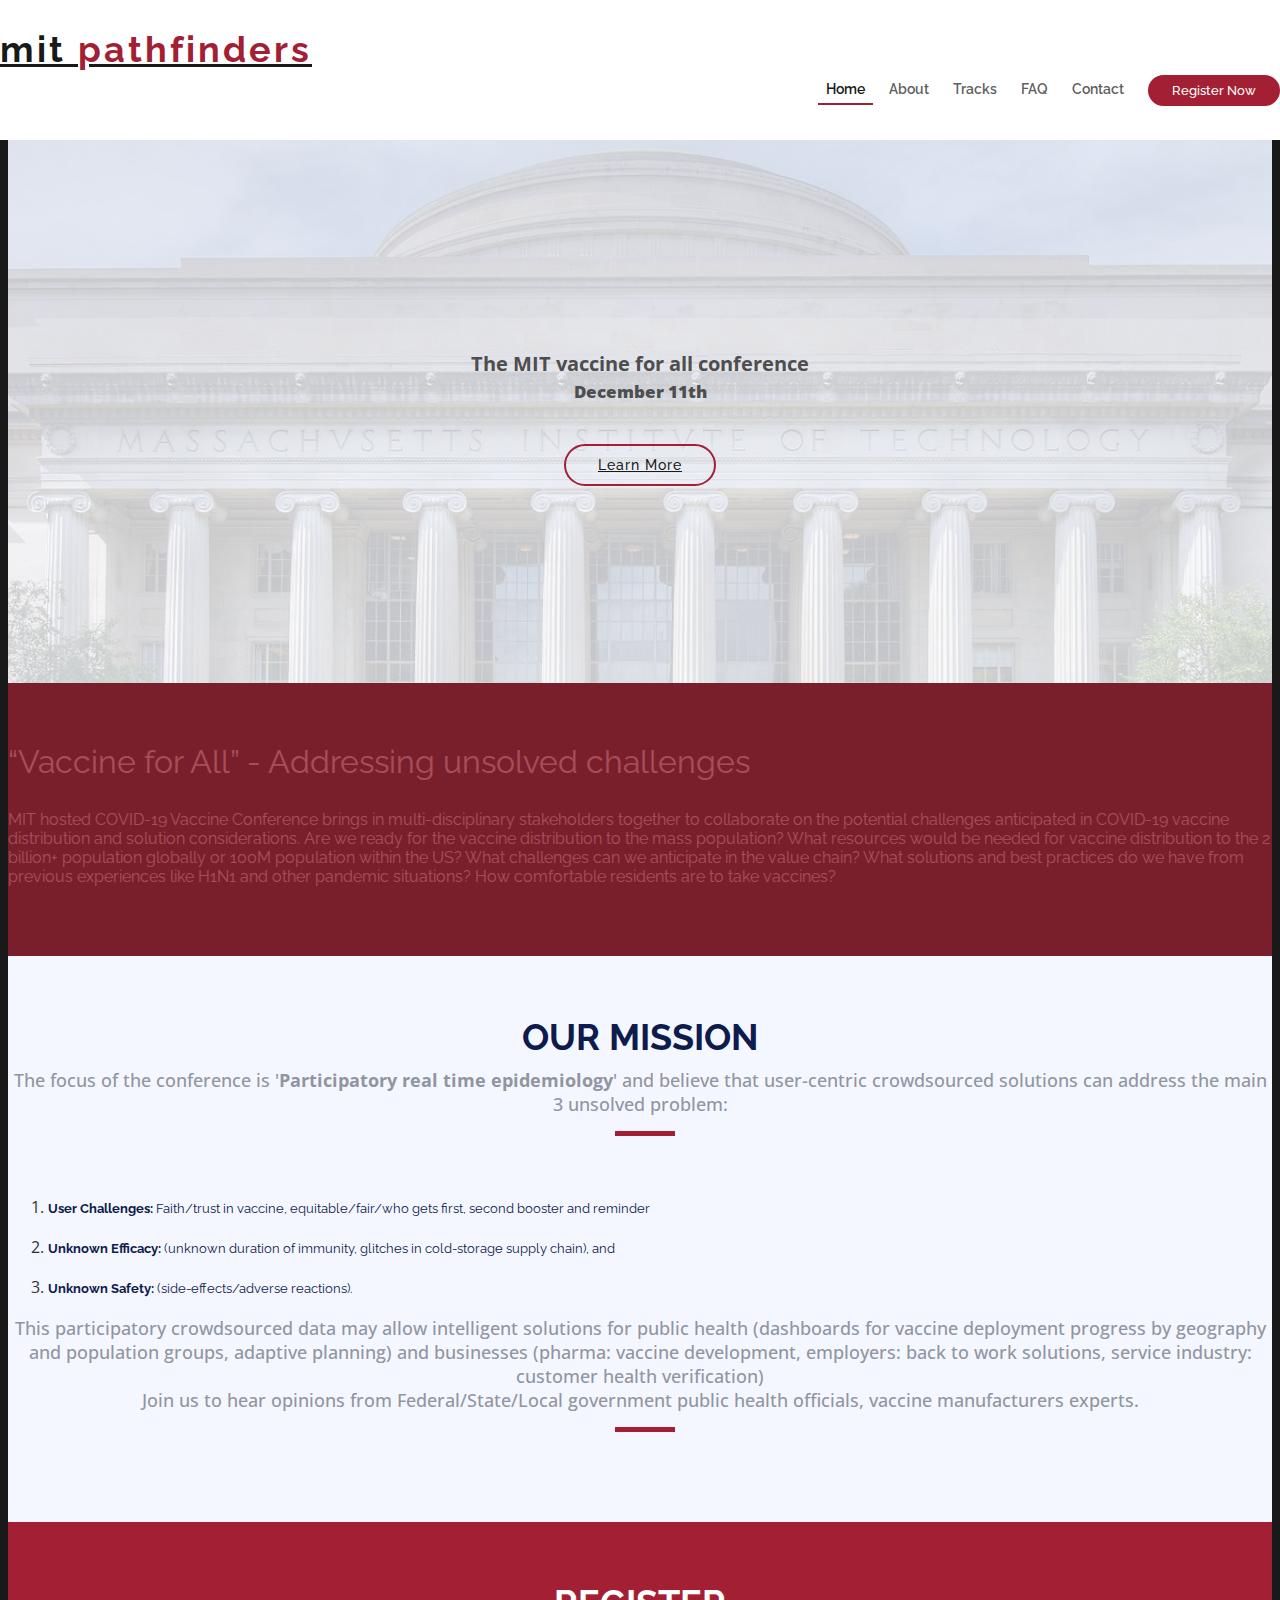
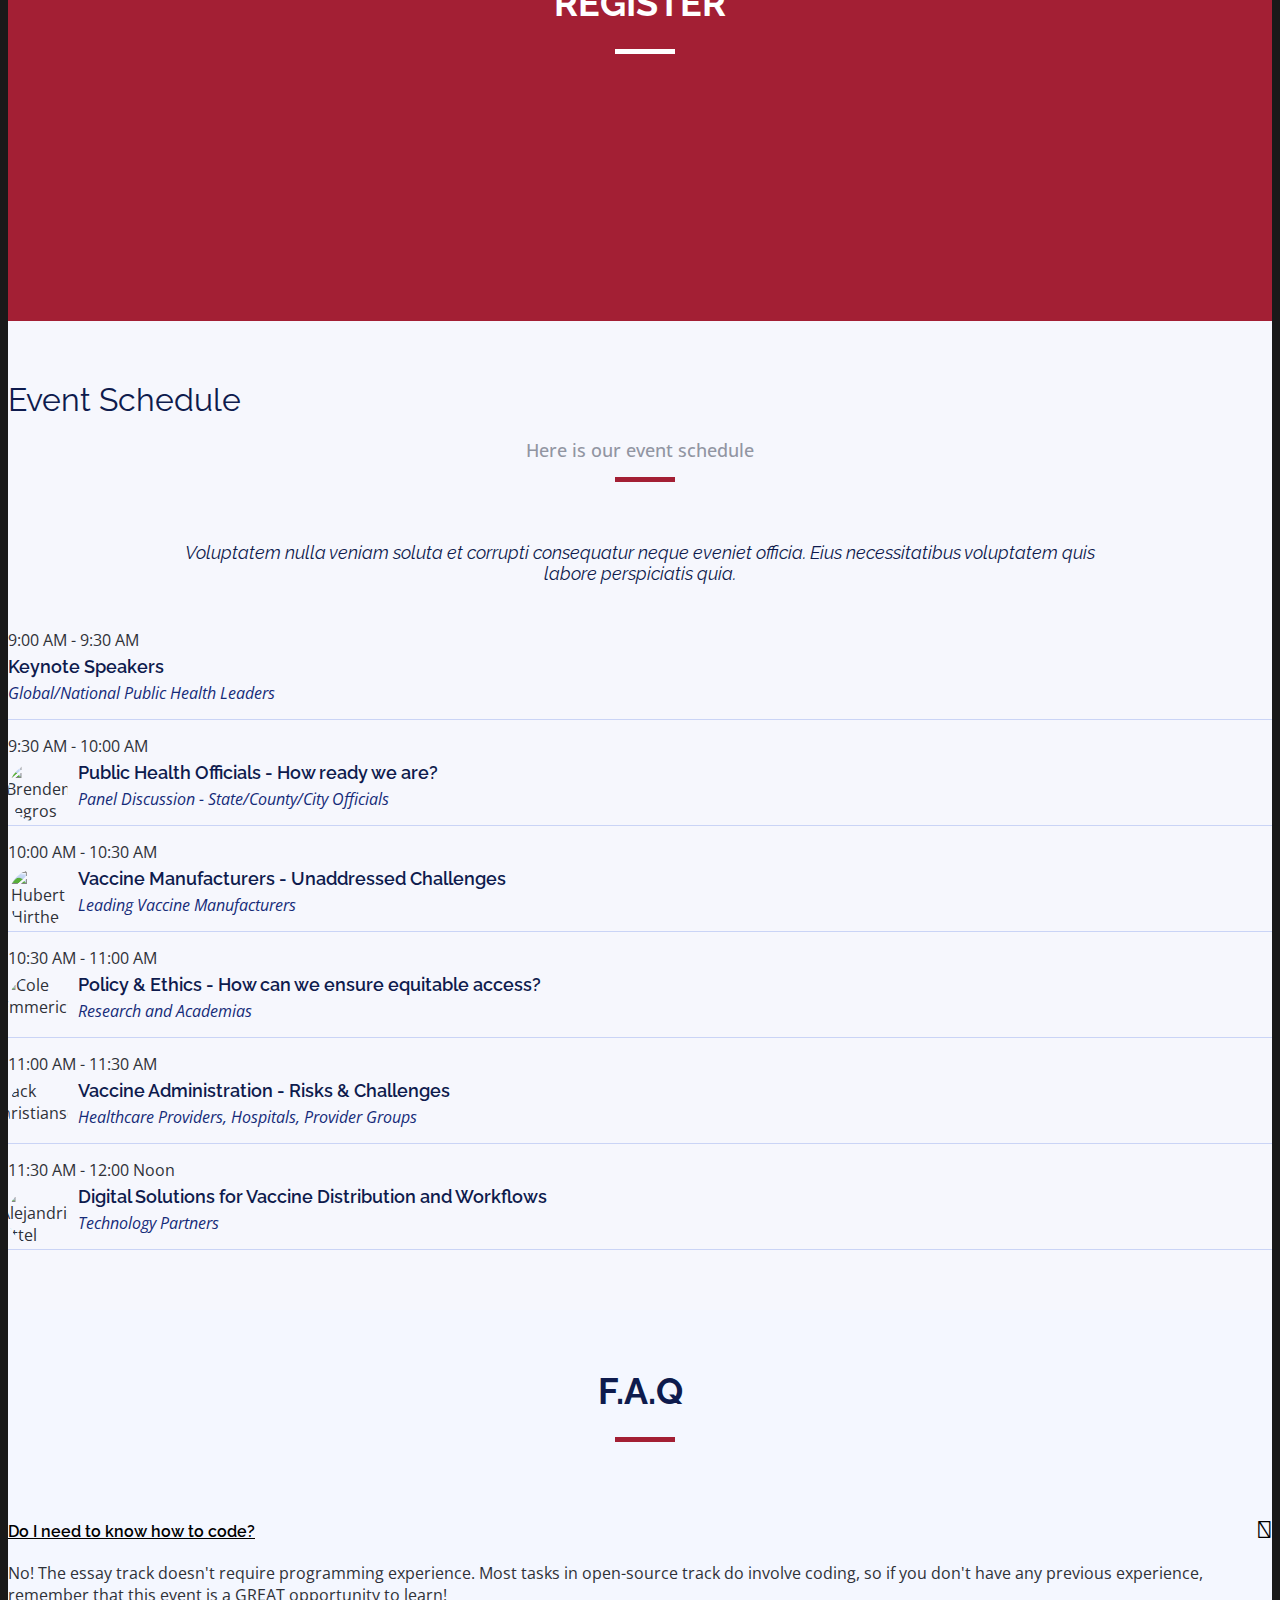
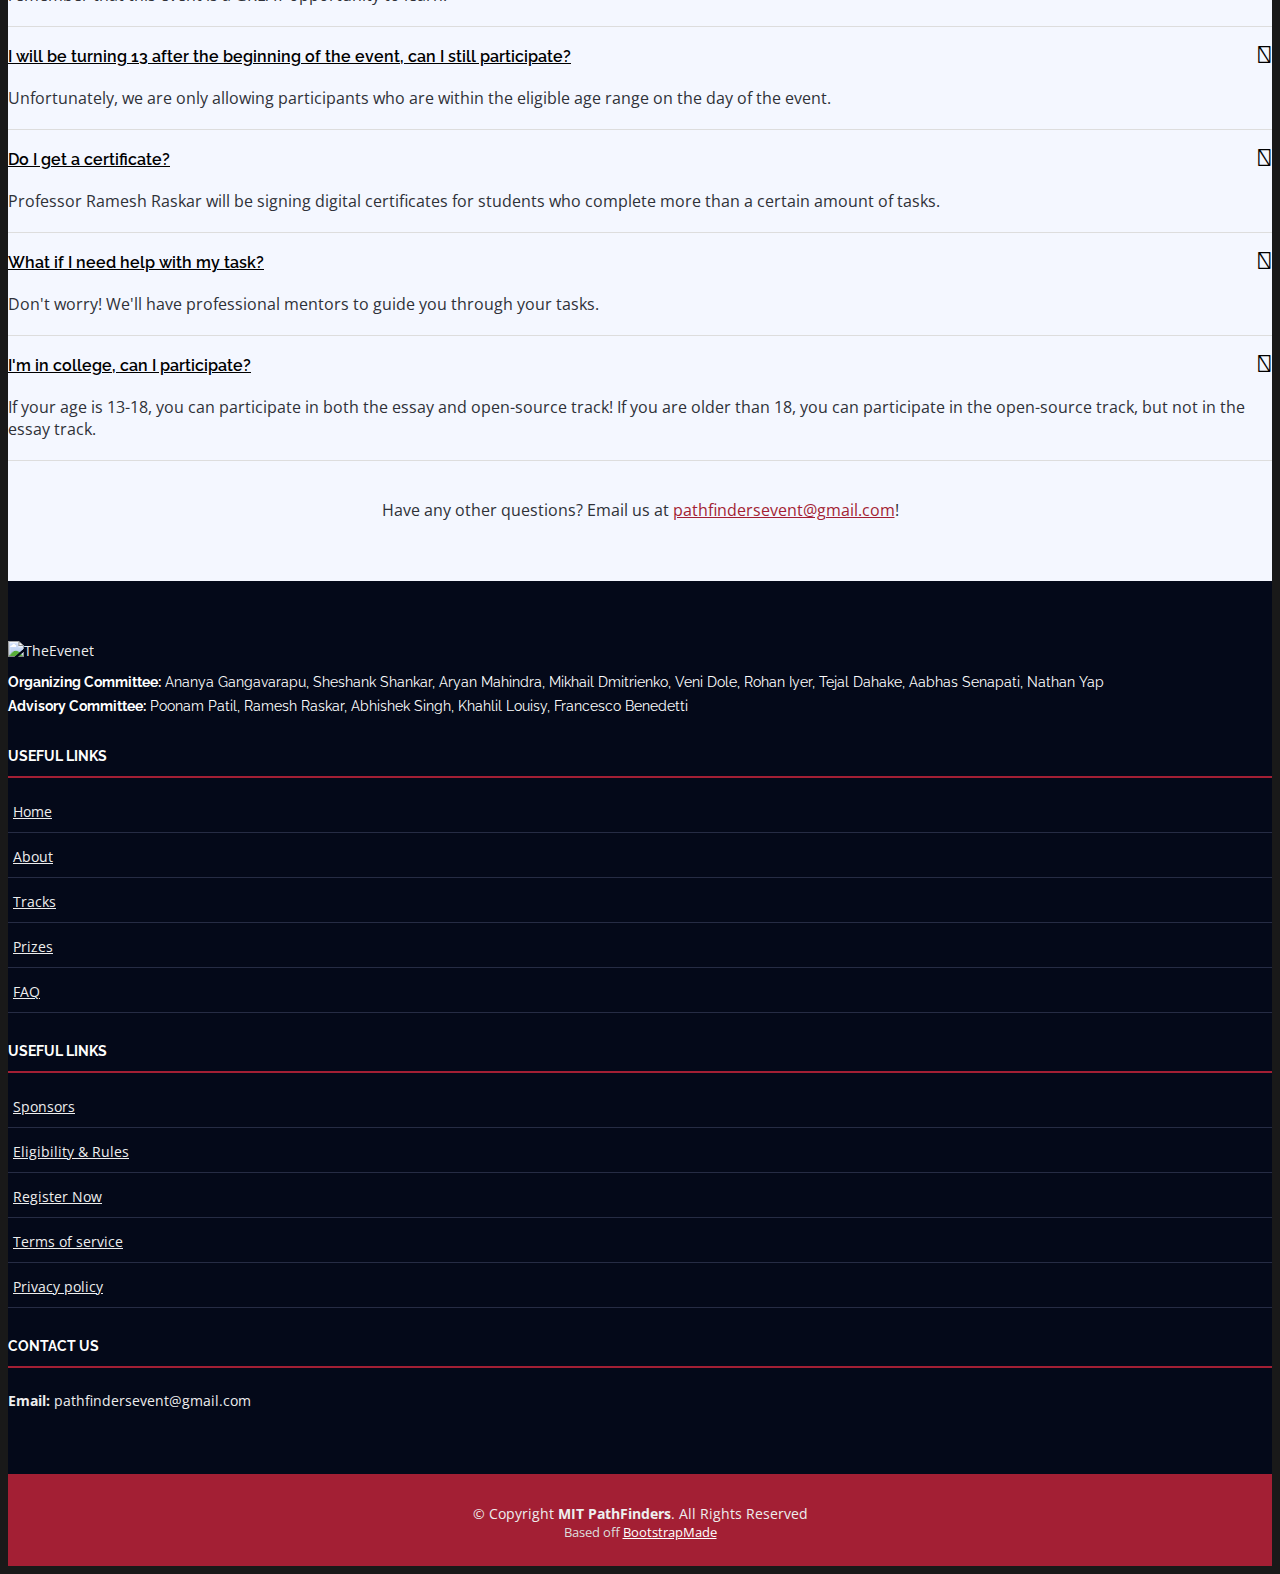
==== conference.html @ 858fd9ed "Minor changes" ====
<!DOCTYPE html>
<html lang="en">

<head>
  <meta charset="utf-8">
  <meta content="width=device-width, initial-scale=1.0" name="viewport">

  <title>MIT "Vaccine for All" Conference</title>
  <meta content="" name="descriptison">
  <meta content="" name="keywords">

  <!-- Favicons -->
  <link href="assets/favicon.ico" rel="icon">
  <link href="assets/img/apple-touch-icon.png" rel="apple-touch-icon">

  <!-- Google Fonts -->
  <link href="https://fonts.googleapis.com/css?family=Open+Sans:300,300i,400,400i,700,700i|Raleway:300,400,500,700,800" rel="stylesheet">

  <!-- Vendor CSS Files -->
  <link href="assets/vendor/bootstrap/css/bootstrap.min.css" rel="stylesheet">
  <link href="assets/vendor/venobox/venobox.css" rel="stylesheet">
  <link href="assets/vendor/font-awesome/css/font-awesome.min.css" rel="stylesheet">
  <link href="assets/vendor/owl.carousel/assets/owl.carousel.min.css" rel="stylesheet">
  <link href="assets/vendor/aos/aos.css" rel="stylesheet">

  <!-- Template Main CSS File -->
  <link href="assets/css/style.css" rel="stylesheet">

  <!-- =======================================================
  * Template Name: TheEvent - v2.2.0
  * Template URL: https://bootstrapmade.com/theevent-conference-event-bootstrap-template/
  * Author: BootstrapMade.com
  * License: https://bootstrapmade.com/license/
  ======================================================== -->
</head>

<body>

  <!-- ======= Header ======= -->
  <header id="header">
    <div class="container">

      <div id="logo" class="pull-left">
        <!-- Uncomment below if you prefer to use a text logo -->
        <h1><a href="#intro">MIT <span>PATHFINDERS</span></a></h1>
        <!-- <a href="index.html" class="scrollto"><img src="assets/img/logo.png" alt="" title=""></a> -->
      </div>

      <nav id="nav-menu-container">
        <ul class="nav-menu">
          <li class="menu-active"><a href="index.html">Home</a></li>
          <li><a href="#about">About</a></li>
          <li><a href="#tracks">Tracks</a></li>
          <!-- <li><a href="#prizes">Prizes</a></li> -->
          <li><a href="#faq">FAQ</a></li>
          <!-- <li><a href="#supporters">Sponsors</a></li> -->
          <li><a href="mailto:pathfindersevent@gmail.com">Contact</a></li>
          <li class="buy-tickets"><a href="#register">Register Now</a></li>
        </ul>
      </nav><!-- #nav-menu-container -->
    </div>
  </header><!-- End Header -->

  <!-- ======= Intro Section ======= -->
  <section id="intro">
    <div class="intro-container" data-aos="zoom-in" data-aos-delay="100">
      <h1 class="mb-2 pb-0"><img src="assets/img/mit.png" class="logo" alt="" title=""></h1>
      <p class="mb-4 pb-0">The MIT vaccine for all conference<br><small style="font-weight: 900;">December 11th</small></p>
      <!-- <a href="https://www.youtube.com/watch?v=jDDaplaOz7Q" class="venobox play-btn mb-4" data-vbtype="video" data-autoplay="true"></a> -->
      <div style="display:inline-block"><a href="#about" class="about-btn scrollto">Learn More</a>
      <br>
      <br>
      <!-- <p>Powered by:</p> -->
      <!-- <div style="display:inline-block">
        <img class="powered" src="assets/img/mit.png" />
        <img class="powered" src="assets/img/pathcheck.png" />
      </div> -->
    </div>
  </section><!-- End Intro Section -->

  <main id="main">

    <!-- ======= About Section ======= -->
    <section id="about">
      <div class="container">
        <div class="row">
          <div class="col-lg-12" style="margin-bottom:30px">
            <h1 style="color:white">“Vaccine for All” - Addressing unsolved challenges</h1>
          </div>
          <div class="col-lg-12" style="margin-bottom:30px">
            <h4 style="color:white">MIT hosted COVID-19 Vaccine Conference brings in multi-disciplinary stakeholders together to collaborate on the potential challenges anticipated in COVID-19 vaccine distribution and solution considerations. Are we ready for the vaccine distribution to the mass population? What resources would be needed for vaccine distribution to the 2 billion+ population globally or 100M population within the US? What challenges can we anticipate in the value chain? What solutions and best practices do we have from previous experiences like H1N1 and other pandemic situations? How comfortable residents are to take vaccines?  </h4>
          </div>
        </div>
      </div>
    </section><!-- End About Section -->


     <!-- ======= Tracks Section ======= -->

     <section id="tracks">
      <div class="container" data-aos="fade-up">
        <div class="section-header">
          <h2>Our mission</h2>
          <p>The focus of the conference is '<strong>Participatory real time epidemiology</strong>' and believe that user-centric crowdsourced solutions can address the main 3 unsolved problem:</p>
        </div>

        <div class="row">
          <ol>
            <li><h5><strong>User Challenges:</strong> Faith/trust in vaccine, equitable/fair/who gets first, second booster and reminder</h5></li>
            <li><h5><strong>Unknown Efficacy:</strong> (unknown duration of immunity, glitches in cold-storage supply chain), and </h5></li>
            <li><h5><strong>Unknown Safety:</strong> (side-effects/adverse reactions).</h5></li>
          </ol>
          <div class="section-header">
            <p>This participatory crowdsourced data may allow intelligent solutions for public health (dashboards for vaccine deployment progress by geography and population groups, adaptive planning)  and businesses (pharma: vaccine development, employers: back to work solutions, service industry: customer health verification)</p>
            <p>Join us to hear opinions from Federal/State/Local government public health officials, vaccine manufacturers experts. </p>
          </div>
        </div>
        </div>
      </div>

    </section><!-- End Prizes Section -->

     <!-- ======= Register Section ======= -->
  <section id="register">
    <div class="container" data-aos="zoom-in">
      <div class="section-header-inv">
        <h2>Register</h2>
        <!-- <p>Join our Slack!</p> -->
        <!-- <p>Please read our <a style="color:white; text-decoration: underline;" href="rules.html">Eligibility & Rules</a> before registering for the competition.</p> -->
      </div>
      <center>
        <h1 style="width: 80%; color: white">
          On December 11th, 2020!
        </h1>
        <p style="width: 80%">
          9:00 AM - 12:00 Noon
        </p>
        <button type="button" onclick="window.open('slack.html')">Join the Slack</button></center>
      </center>
      

    </div>
  </section><!-- End Register Section -->

  <!-- ======= Schedule Section =======  -->
  <section id="schedule" class="section-with-bg">
    <div class="container" data-aos="fade-up">
      <div class="section-header">
        <h1>Event Schedule</h2>
        <p>Here is our event schedule</p>
      </div>
      <h3 class="sub-heading">Voluptatem nulla veniam soluta et corrupti consequatur neque eveniet officia. Eius
        necessitatibus voluptatem quis labore perspiciatis quia.</h3>
      <div class="tab-content row justify-content-center" data-aos="fade-up" data-aos-delay="200">
        <!-- Schdule Day 1  -->
        <div role="tabpanel" class="col-lg-9 tab-pane fade show active" id="day-1">
          <div class="row schedule-item">
            <div class="col-md-2"><time>9:00 AM - 9:30 AM</time></div>
            <div class="col-md-10">
              <h4>Keynote Speakers</h4>
              <p>Global/National Public Health Leaders</p>
            </div>
          </div>
          <div class="row schedule-item">
            <div class="col-md-2"><time>9:30 AM - 10:00 AM</time></div>
            <div class="col-md-10">
              <div class="speaker">
                <img src="assets/img/speakers/1.jpg" alt="Brenden Legros">
              </div>
              <h4>Public Health Officials - How ready we are?</h4>
              <p>Panel Discussion - State/County/City Officials</p>
            </div>
          </div>
          <div class="row schedule-item">
            <div class="col-md-2"><time>10:00 AM - 10:30 AM</time></div>
            <div class="col-md-10">
              <div class="speaker">
                <img src="assets/img/speakers/2.jpg" alt="Hubert Hirthe">
              </div>
              <h4>Vaccine Manufacturers - Unaddressed Challenges</h4>
              <p>Leading Vaccine Manufacturers</p>
            </div>
          </div>
          <div class="row schedule-item">
            <div class="col-md-2"><time>10:30 AM - 11:00 AM</time></div>
            <div class="col-md-10">
              <div class="speaker">
                <img src="assets/img/speakers/3.jpg" alt="Cole Emmerich">
              </div>
              <h4>Policy & Ethics - How can we ensure equitable access?</h4>
              <p>Research and Academias</p>
            </div>
          </div>
          <div class="row schedule-item">
            <div class="col-md-2"><time>11:00 AM - 11:30 AM</time></div>
            <div class="col-md-10">
              <div class="speaker">
                <img src="assets/img/speakers/4.jpg" alt="Jack Christiansen">
              </div>
              <h4>Vaccine Administration - Risks & Challenges</h4>
              <p>Healthcare Providers, Hospitals, Provider Groups</p>
            </div>
          </div>
          <div class="row schedule-item">
            <div class="col-md-2"><time>11:30 AM - 12:00 Noon</time></div>
            <div class="col-md-10">
              <div class="speaker">
                <img src="assets/img/speakers/5.jpg" alt="Alejandrin Littel">
              </div>
              <h4>Digital Solutions for Vaccine Distribution and Workflows</h4>
              <p>Technology Partners</p>
            </div>
          </div>
        </div>
        <!-- End Schdule Day 1 -->
      </div>
    </div>
  </section>
  <!-- End Schedule Section -->

  <!-- =======  F.A.Q Section ======= -->
  <section id="faq">

    <div class="container" data-aos="fade-up">

      <div class="section-header">
        <h2>F.A.Q </h2>
      </div>

      <div class="row justify-content-center" data-aos="fade-up" data-aos-delay="100">
        <div class="col-lg-9">
          <ul id="faq-list">

            <li>
              <a data-toggle="collapse" class="collapsed" href="#faq1">Do I need to know how to code? <i class="fa fa-minus-circle"></i></a>
              <div id="faq1" class="collapse" data-parent="#faq-list">
                <p>
                  No! The essay track doesn't require programming experience. Most tasks in open-source track do involve coding, so if you don't have any previous experience, remember that this event is a GREAT opportunity to learn!
                </p>
              </div>
            </li>

            <!-- <li>
              <a data-toggle="collapse" href="#faq2" class="collapsed">How do the organizers pick the tasks?<i class="fa fa-minus-circle"></i></a>
              <div id="faq2" class="collapse" data-parent="#faq-list">
                <p>
                  The tasks were chosen to serve the real time needs of the organization. Thus, your efforts during the competition will directly contribute to the success of PathCheck’s mission to reopen society. 
                </p>
              </div>
            </li> -->

            <li>
              <a data-toggle="collapse" href="#faq3" class="collapsed">I will be turning 13 after the beginning of the event, can I still participate? <i class="fa fa-minus-circle"></i></a>
              <div id="faq3" class="collapse" data-parent="#faq-list">
                <p>
                  Unfortunately, we are only allowing participants who are within the eligible age range on the day of the event. 
                </p>
              </div>
            </li>

            <li>
              <a data-toggle="collapse" href="#faq4" class="collapsed">Do I get a certificate? <i class="fa fa-minus-circle"></i></a>
              <div id="faq4" class="collapse" data-parent="#faq-list">
                <p>
                  Professor Ramesh Raskar will be signing digital certificates for students who complete more than a certain amount of tasks.
                </p>
              </div>
            </li>

            <li>
              <a data-toggle="collapse" href="#faq5" class="collapsed">What if I need help with my task? <i class="fa fa-minus-circle"></i></a>
              <div id="faq5" class="collapse" data-parent="#faq-list">
                <p>
                  Don't worry! We'll have professional mentors to guide you through your tasks.
                </p>
              </div>
            </li>

            <li>
              <a data-toggle="collapse" href="#faq6" class="collapsed">I'm in college, can I participate? <i class="fa fa-minus-circle"></i></a>
              <div id="faq6" class="collapse" data-parent="#faq-list">
                <p>
                  If your age is 13-18, you can participate in both the essay and open-source track! If you are older than 18, you can participate in the open-source track, but not in the essay track.
                </p>
              </div>
            </li>
          </ul>
          <br>
          <center>Have any other questions? Email us at <a href="mailto:pathfindersevent@gmail.com">pathfindersevent@gmail.com</a>!</center>
        </div>
      </div>

    </div>

  </section><!-- End  F.A.Q Section -->


    <!-- <section id="prizes">
      <div class="container" data-aos="fade-up">
        <div class="section-header-inv">
          <h2>Prizes</h2>
          <p>For each track division, the below prizes will be awarded.</p>
        </div>
        <div class="row">
          <div class="col-lg-4">
            <img src="assets/img/first-medal.svg" class="medal" />
            <h3 id="prize-title">1st Place</h3>
            <div class="underline"></div>
            <p class="prize-desc">
              • <b>$250</b> Cash Prize<br>
              • MIT Pathfinders <b>T-Shirt</b><br>         
              • Amazon <b>Kindle</b><br>
              • Recognition on <b>MIT</b> Site<br>  
              • PathCheck Foundation <b>Swag</b><br> 
            </p>
          </div>
          <div id="second" class="col-lg-4">
            <img src="assets/img/second-medal.svg" class="medal" />
            <h3 id="prize-title">2nd Place</h3>
            <div class="underline"></div>
            <p class="prize-desc">
              • <b>$150</b> Cash Prize<br>
              • MIT Pathfinders <b>T-Shirt</b><br>
              • Recognition on <b>MIT</b> Site<br>  
              • PathCheck Foundation <b>Swag</b><br> 
            </p>
          </div>
          <div id="second" class="col-lg-4">
            <img src="assets/img/third-medal.svg" class="medal" />
            <h3 id="prize-title">3rd Place</h3>
            <div class="underline"></div>
            <p class="prize-desc">
              • <b>$100</b> Cash Prize<br>
              • MIT Pathfinders <b>T-Shirt</b><br>
              • Recognition on <b>MIT</b> Site<br>
            </p>
          </div>
        </div>
        <br>
        <br>
        <p style="text-align: center;">In addition, every participant will receive a digital certificate from MIT Pathfinders.</p>
      </div>
    </section> -->

 
    <!-- ======= Register Section ======= -->
<!-- 
    <section id="register">
      <div class="container" data-aos="zoom-in">
        <div class="section-header-inv">
          <h2>Register</h2>
          <p>Join our Slack!</p> -->
          <!-- <p>Please read our <a style="color:white; text-decoration: underline;" href="rules.html">Eligibility & Rules</a> before registering for the competition.</p>
        </div>
        <center>
          <p style="width: 80%">
            We'll have a registration form set up soon, but in the meantime, join the Slack to get connected with the community!
          </p>
          <button type="button" onclick="window.open('slack.html')">Join the Slack</button></center>
        </center>
        

      </div>
    </section> -->
    <!-- End Register Section -->
  
    <!-- =======  F.A.Q Section ======= -->
    <!-- <section id="faq">

      <div class="container" data-aos="fade-up">

        <div class="section-header">
          <h2>F.A.Q </h2>
        </div>

        <div class="row justify-content-center" data-aos="fade-up" data-aos-delay="100">
          <div class="col-lg-9">
            <ul id="faq-list">

              <li>
                <a data-toggle="collapse" class="collapsed" href="#faq1">Do I need to know how to code? <i class="fa fa-minus-circle"></i></a>
                <div id="faq1" class="collapse" data-parent="#faq-list">
                  <p>
                    No! The essay track doesn't require programming experience. Most tasks in open-source track do involve coding, so if you don't have any previous experience, remember that this event is a GREAT opportunity to learn!
                  </p>
                </div>
              </li>

              <li>
                <a data-toggle="collapse" href="#faq2" class="collapsed">How do the organizers pick the tasks?<i class="fa fa-minus-circle"></i></a>
                <div id="faq2" class="collapse" data-parent="#faq-list">
                  <p>
                    The tasks were chosen to serve the real time needs of the organization. Thus, your efforts during the competition will directly contribute to the success of PathCheck’s mission to reopen society. 
                  </p>
                </div>
              </li>

              <li>
                <a data-toggle="collapse" href="#faq3" class="collapsed">I will be turning 13 after the beginning of the event, can I still participate? <i class="fa fa-minus-circle"></i></a>
                <div id="faq3" class="collapse" data-parent="#faq-list">
                  <p>
                    Unfortunately, we are only allowing participants who are within the eligible age range on the day of the event. 
                  </p>
                </div>
              </li>

              <li>
                <a data-toggle="collapse" href="#faq4" class="collapsed">Do I get a certificate? <i class="fa fa-minus-circle"></i></a>
                <div id="faq4" class="collapse" data-parent="#faq-list">
                  <p>
                    Professor Ramesh Raskar will be signing digital certificates for students who complete more than a certain amount of tasks.
                  </p>
                </div>
              </li>

              <li>
                <a data-toggle="collapse" href="#faq5" class="collapsed">What if I need help with my task? <i class="fa fa-minus-circle"></i></a>
                <div id="faq5" class="collapse" data-parent="#faq-list">
                  <p>
                    Don't worry! We'll have professional mentors to guide you through your tasks.
                  </p>
                </div>
              </li>

              <li>
                <a data-toggle="collapse" href="#faq6" class="collapsed">I'm in college, can I participate? <i class="fa fa-minus-circle"></i></a>
                <div id="faq6" class="collapse" data-parent="#faq-list">
                  <p>
                    If your age is 13-18, you can participate in both the essay and open-source track! If you are older than 18, you can participate in the open-source track, but not in the essay track.
                  </p>
                </div>
              </li>
            </ul>
            <br>
            <center>Have any other questions? Email us at <a href="mailto:pathfindersevent@gmail.com">pathfindersevent@gmail.com</a>!</center>
          </div>
        </div>

      </div>
    </section> -->
    <!-- End  F.A.Q Section -->
    

    <!-- ======= Speakers Section ======= -->
    <!-- <section id="speakers">
      <div class="container" data-aos="fade-up">
        <div class="section-header">
          <h2>Speakers</h2>
          <p>Interested in speaking? Shoot us an email at <a href="mailto:pathfindersevent@gmail.com">pathfindersevent@gmail.com</a>!</p>
        </div> -->

        <!-- <div class="row">
          <div class="col-lg-4 col-md-6">
            <div class="speaker" data-aos="fade-up" data-aos-delay="100">
              <img src="assets/img/speakers/1.jpg" alt="Speaker 1" class="img-fluid">
              <div class="details">
                <h3><a href="speaker-details.html">Brenden Legros</a></h3>
                <p>Quas alias incidunt</p>
                <div class="social">
                  <a href=""><i class="fa fa-twitter"></i></a>
                  <a href=""><i class="fa fa-facebook"></i></a>
                  <a href=""><i class="fa fa-google-plus"></i></a>
                  <a href=""><i class="fa fa-linkedin"></i></a>
                </div>
              </div>
            </div>
          </div>
          <div class="col-lg-4 col-md-6">
            <div class="speaker" data-aos="fade-up" data-aos-delay="200">
              <img src="assets/img/speakers/2.jpg" alt="Speaker 2" class="img-fluid">
              <div class="details">
                <h3><a href="speaker-details.html">Hubert Hirthe</a></h3>
                <p>Consequuntur odio aut</p>
                <div class="social">
                  <a href=""><i class="fa fa-twitter"></i></a>
                  <a href=""><i class="fa fa-facebook"></i></a>
                  <a href=""><i class="fa fa-google-plus"></i></a>
                  <a href=""><i class="fa fa-linkedin"></i></a>
                </div>
              </div>
            </div>
          </div>
          <div class="col-lg-4 col-md-6">
            <div class="speaker" data-aos="fade-up" data-aos-delay="300">
              <img src="assets/img/speakers/3.jpg" alt="Speaker 3" class="img-fluid">
              <div class="details">
                <h3><a href="speaker-details.html">Cole Emmerich</a></h3>
                <p>Fugiat laborum et</p>
                <div class="social">
                  <a href=""><i class="fa fa-twitter"></i></a>
                  <a href=""><i class="fa fa-facebook"></i></a>
                  <a href=""><i class="fa fa-google-plus"></i></a>
                  <a href=""><i class="fa fa-linkedin"></i></a>
                </div>
              </div>
            </div>
          </div>
          <div class="col-lg-4 col-md-6">
            <div class="speaker" data-aos="fade-up" data-aos-delay="100">
              <img src="assets/img/speakers/4.jpg" alt="Speaker 4" class="img-fluid">
              <div class="details">
                <h3><a href="speaker-details.html">Jack Christiansen</a></h3>
                <p>Debitis iure vero</p>
                <div class="social">
                  <a href=""><i class="fa fa-twitter"></i></a>
                  <a href=""><i class="fa fa-facebook"></i></a>
                  <a href=""><i class="fa fa-google-plus"></i></a>
                  <a href=""><i class="fa fa-linkedin"></i></a>
                </div>
              </div>
            </div>
          </div>
          <div class="col-lg-4 col-md-6">
            <div class="speaker" data-aos="fade-up" data-aos-delay="200">
              <img src="assets/img/speakers/5.jpg" alt="Speaker 5" class="img-fluid">
              <div class="details">
                <h3><a href="speaker-details.html">Alejandrin Littel</a></h3>
                <p>Qui molestiae natus</p>
                <div class="social">
                  <a href=""><i class="fa fa-twitter"></i></a>
                  <a href=""><i class="fa fa-facebook"></i></a>
                  <a href=""><i class="fa fa-google-plus"></i></a>
                  <a href=""><i class="fa fa-linkedin"></i></a>
                </div>
              </div>
            </div>
          </div>
          <div class="col-lg-4 col-md-6">
            <div class="speaker" data-aos="fade-up" data-aos-delay="300">
              <img src="assets/img/speakers/6.jpg" alt="Speaker 6" class="img-fluid">
              <div class="details">
                <h3><a href="speaker-details.html">Willow Trantow</a></h3>
                <p>Non autem dicta</p>
                <div class="social">
                  <a href=""><i class="fa fa-twitter"></i></a>
                  <a href=""><i class="fa fa-facebook"></i></a>
                  <a href=""><i class="fa fa-google-plus"></i></a>
                  <a href=""><i class="fa fa-linkedin"></i></a>
                </div>
              </div>
            </div>
          </div> -->
        </div>
      </div>

    </section><!-- End Speakers Section -->
    <!-- ======= Supporters Section ======= -->
    <!-- <section id="supporters" class="section-with-bg">
      <div class="container" data-aos="fade-up">
        <div class="section-header">
          <h2>Sponsors</h2>
        </div>
        <div class="row no-gutters supporters-wrap clearfix" data-aos="zoom-in" data-aos-delay="100">
          <div class="col-lg-3 col-md-4 col-xs-6">
            <div class="supporter-logo">
              <img src="assets/img/supporters/1.png" class="img-fluid" alt="">
            </div>
          </div>
          <div class="col-lg-3 col-md-4 col-xs-6">
            <div class="supporter-logo">
              <img src="assets/img/supporters/2.png" class="img-fluid" alt="">
            </div>
          </div>
          <div class="col-lg-3 col-md-4 col-xs-6">
            <div class="supporter-logo">
              <img src="assets/img/supporters/3.png" class="img-fluid" alt="">
            </div>
          </div>
          <div class="col-lg-3 col-md-4 col-xs-6">
            <div class="supporter-logo">
              <img src="assets/img/supporters/4.png" class="img-fluid" alt="">
            </div>
          </div>
          <!-- <div class="col-lg-3 col-md-4 col-xs-6">
            <div class="supporter-logo">
              <img src="assets/img/supporters/5.png" class="img-fluid" alt="">
            </div>
          </div>
          <div class="col-lg-3 col-md-4 col-xs-6">
            <div class="supporter-logo">
              <img src="assets/img/supporters/6.png" class="img-fluid" alt="">
            </div>
          </div>
          <div class="col-lg-3 col-md-4 col-xs-6">
            <div class="supporter-logo">
              <img src="assets/img/supporters/7.png" class="img-fluid" alt="">
            </div>
          </div>
          <div class="col-lg-3 col-md-4 col-xs-6">
            <div class="supporter-logo">
              <img src="assets/img/supporters/8.png" class="img-fluid" alt="">
            </div>
          </div>
        </div>
        <center>Interested in sponsoring us? Check out our <a href="assets/prospectus.pdf">prospectus</a>, and then send us an <a href="mailto:pathfindersevent@gmail.com?subject=I would like to sponsor MIT Pathfinders">email</a>!</center>
      </div>
    </section> -->
    
    <!-- End Sponsors Section -->

  </main><!-- End #main -->

  <!-- ======= Footer ======= -->
  <footer id="footer">
    <div class="footer-top">
      <div class="container">
        <div class="row">

          <div class="col-lg-3 col-md-6 footer-info">
            <img src="assets/img/logo.png" alt="TheEvenet" style="height:4em">
            <p><b>Organizing Committee:</b> Ananya Gangavarapu, Sheshank Shankar, Aryan Mahindra, Mikhail Dmitrienko, Veni Dole, Rohan Iyer, Tejal Dahake, Aabhas Senapati, Nathan Yap<br>
            <b>Advisory Committee:</b> Poonam Patil, Ramesh Raskar, Abhishek Singh, Khahlil Louisy, Francesco Benedetti</p>
          </div>

          <div class="col-lg-3 col-md-6 footer-links">
            <h4>Useful Links</h4>
            <ul>
              <li><i class="fa fa-angle-right"></i> <a href="#">Home</a></li>
              <li><i class="fa fa-angle-right"></i> <a href="#about">About</a></li>
              <li><i class="fa fa-angle-right"></i> <a href="#tracks">Tracks</a></li>
              <li><i class="fa fa-angle-right"></i> <a href="#prizes">Prizes</a></li>
              <li><i class="fa fa-angle-right"></i> <a href="#faq">FAQ</a></li>
            </ul>
          </div>

          <div class="col-lg-3 col-md-6 footer-links">
            <h4>Useful Links</h4>
            <ul>
              <li><i class="fa fa-angle-right"></i> <a href="#sponsors">Sponsors</a></li>
              <li><i class="fa fa-angle-right"></i> <a href="#tracks">Eligibility & Rules</a></li>
              <li><i class="fa fa-angle-right"></i> <a href="#register">Register Now</a></li>
              <li><i class="fa fa-angle-right"></i> <a href="tos.html">Terms of service</a></li>
              <li><i class="fa fa-angle-right"></i> <a href="privacy.html">Privacy policy</a></li>
            </ul>
          </div>

          <div class="col-lg-3 col-md-6 footer-contact">
            <h4>Contact Us</h4>
            <p>
              <strong>Email:</strong> pathfindersevent@gmail.com<br>
            </p>

            <!-- <div class="social-links">
              <a href="https://twitter.com/PathCheck_fnd" class="twitter"><i class="fa fa-twitter"></i></a>
              <a href="https://www.facebook.com/PathCheck/" class="facebook"><i class="fa fa-facebook"></i></a>
              <a href="https://www.instagram.com/pathcheck/?hl=en" class="instagram"><i class="fa fa-instagram"></i></a>
              <a href="https://www.youtube.com/channel/UCNoELeOfe_kGiVmus0HYANA" class="instagram"><i class="fa fa-youtube"></i></a>
              <a href="https://www.linkedin.com/company/safepaths/" class="linkedin"><i class="fa fa-linkedin"></i></a>
            </div> -->

          </div>

        </div>
      </div>
    </div>

    <div class="container">
      <div class="copyright">
        &copy; Copyright <strong>MIT PathFinders</strong>. All Rights Reserved
      </div>
      <div class="credits">
        <!--
        All the links in the footer should remain intact.
        You can delete the links only if you purchased the pro version.
        Licensing information: https://bootstrapmade.com/license/
        Purchase the pro version with working PHP/AJAX contact form: https://bootstrapmade.com/buy/?theme=TheEvent
      -->
        Based off <a href="https://bootstrapmade.com/" style="text-decoration: underline; color:white">BootstrapMade</a>
      </div>
    </div>
  </footer><!-- End  Footer -->

  <a href="#" class="back-to-top"><i class="fa fa-angle-up"></i></a>

  <!-- Vendor JS Files -->
  <script src="assets/vendor/jquery/jquery.min.js"></script>
  <script src="assets/vendor/bootstrap/js/bootstrap.bundle.min.js"></script>
  <script src="assets/vendor/jquery.easing/jquery.easing.min.js"></script>
  <script src="assets/vendor/php-email-form/validate.js"></script>
  <script src="assets/vendor/venobox/venobox.min.js"></script>
  <script src="assets/vendor/owl.carousel/owl.carousel.min.js"></script>
  <script src="assets/vendor/superfish/superfish.min.js"></script>
  <script src="assets/vendor/hoverIntent/hoverIntent.js"></script>
  <script src="assets/vendor/aos/aos.js"></script>

  <!-- Template Main JS File -->
  <script src="assets/js/main.js"></script>

</body>

</html>
---- assets/css/style.css ----
/**
* Template Name: TheEvent - v2.2.0
* Template URL: https://bootstrapmade.com/theevent-conference-event-bootstrap-template/
* Author: BootstrapMade.com
* License: https://bootstrapmade.com/license/
*/

/*--------------------------------------------------------------
# General
--------------------------------------------------------------*/
body {
  background: #191919;
  color: #2f3138;
  font-family: "Open Sans", sans-serif;
}

a {
  color: #A31F34;
  transition: 0.5s;
}

a:hover, a:active, a:focus {
  color: #f8234a;
  outline: none;
  text-decoration: none;
}

p {
  padding: 0;
  margin: 0 0 30px 0;
}

h1, h2, h3, h4, h5, h6 {
  font-family: "Raleway", sans-serif;
  font-weight: 400;
  margin: 0 0 20px 0;
  padding: 0;
  color: #0e1b4d;
}

.main-page {
  margin-top: 70px;
}

/* Prelaoder */
#preloader {
  position: fixed;
  left: 0;
  top: 0;
  z-index: 999;
  width: 100%;
  height: 100%;
  overflow: visible;
  background: #191919 url("../img/preloader.svg") no-repeat center center;
}

/* Back to top button */
.back-to-top {
  position: fixed;
  display: none;
  background: #A31F34;
  color: #191919;
  width: 40px;
  height: 40px;
  text-align: center;
  border-radius: 50px;
  right: 15px;
  bottom: 15px;
  transition: background 0.5s ease-in-out;
}

.back-to-top i {
  font-size: 24px;
  padding-top: 6px;
}

@media (max-width: 768px) {
  .back-to-top {
    bottom: 15px;
  }
}

.back-to-top:focus {
  background: #e0072f;
  color: #191919;
  outline: none;
}

.back-to-top:hover {
  background: #e0072f;
  color: #191919;
}

/* Sections Header
--------------------------------*/
.section-header {
  margin-bottom: 60px;
  position: relative;
  padding-bottom: 20px;
}

.section-header::before {
  content: '';
  position: absolute;
  display: block;
  width: 60px;
  height: 5px;
  background: #A31F34;
  bottom: 0;
  left: calc(50% - 25px);
}

.section-header h2 {
  font-size: 36px;
  text-transform: uppercase;
  text-align: center;
  font-weight: 700;
  margin-bottom: 10px;
}

.section-header p {
  text-align: center;
  padding: 0;
  margin: 0;
  font-size: 18px;
  font-weight: 500;
  color: #9195a2;
}

.section-with-bg {
  background-color: #f6f7fd;
}

/* Sections Header Inverse
--------------------------------*/
.section-header-inv {
  margin-bottom: 60px;
  position: relative;
  padding-bottom: 20px;
}

.section-header-inv::before {
  content: '';
  position: absolute;
  display: block;
  width: 60px;
  height: 5px;
  background: white;
  bottom: 0;
  left: calc(50% - 25px);
}

.section-header-inv h2 {
  font-size: 36px;
  text-transform: uppercase;
  text-align: center;
  font-weight: 700;
  margin-bottom: 10px;
  color: white;
}

.section-header-inv p {
  text-align: center;
  padding: 0;
  margin: 0;
  font-size: 18px;
  font-weight: 500;
  color: white;
}

/*--------------------------------------------------------------
# Header
--------------------------------------------------------------*/
#header {
  height: 90px;
  padding: 25px 0;
  position: fixed;
  left: 0;
  top: 0;
  right: 0;
  transition: all 0.5s;
  z-index: 997;
  background: white;
}

@media (max-width: 991px) {
  #header {
    background: white;
    height: 70px;
    padding: 15px 0;
    transition: all 0.5s;
  }
}

@media (max-width: 1199px) {
  #header .container {
    max-width: 100%;
  }
}

#header.header-scrolled, #header.header-fixed {
  background: white;
  height: 70px;
  padding: 15px 0;
  transition: all 0.5s;
}

#header #logo h1 {
  font-size: 36px;
  margin: 0;
  padding: 6px 0;
  line-height: 1;
  font-family: "Raleway", sans-serif;
  font-weight: 700;
  letter-spacing: 3px;
  text-transform: lowercase;
}

#header #logo h1 span {
  color: #A31F34;
}

#header #logo h1 a, #header #logo h1 a:hover {
  color: #191919;
}

#header #logo img {
  padding: 0;
  margin: 0;
  max-height: 40px;
}

/*--------------------------------------------------------------
# Navigation Menu
--------------------------------------------------------------*/
/* Nav Menu Essentials */
.nav-menu, .nav-menu * {
  margin: 0;
  padding: 0;
  list-style: none;
}

.nav-menu ul {
  position: absolute;
  display: none;
  top: 100%;
  left: 0;
  z-index: 99;
}

.nav-menu li {
  position: relative;
  white-space: nowrap;
}

.nav-menu > li {
  float: left;
}

.nav-menu li:hover > ul,
.nav-menu li.sfHover > ul {
  display: block;
}

.nav-menu ul ul {
  top: 0;
  left: 100%;
}

.nav-menu ul li {
  min-width: 180px;
}

/* Nav Menu Arrows */
.sf-arrows .sf-with-ul {
  padding-right: 30px;
}

.sf-arrows .sf-with-ul:after {
  content: "\f107";
  position: absolute;
  right: 15px;
  font-family: FontAwesome;
  font-style: normal;
  font-weight: normal;
}

.sf-arrows ul .sf-with-ul:after {
  content: "\f105";
}

/* Nav Meu Container */
#nav-menu-container {
  float: right;
  margin: 0;
}

@media (max-width: 991px) {
  #nav-menu-container {
    display: none;
  }
}

/* Nav Meu Styling */
.nav-menu a {
  padding: 8px;
  text-decoration: none;
  display: inline-block;
  color: rgba(50, 50, 50, 0.8);
  font-family: "Raleway", sans-serif;
  font-weight: 600;
  font-size: 14px;
  outline: none;
}

@media (max-width: 1199px) {
  .nav-menu a {
    padding: 8px 4px;
  }
}

.nav-menu .menu-active a, .nav-menu a:hover {
  color: #191919;
}

.nav-menu > li {
  margin-left: 8px;
}

.nav-menu > li > a:before {
  content: "";
  position: absolute;
  width: 0;
  height: 2px;
  bottom: 0;
  left: 0;
  background-color: #A31F34;
  visibility: hidden;
  transition: all 0.3s ease-in-out 0s;
}

.nav-menu a:hover:before, .nav-menu li:hover > a:before, .nav-menu .menu-active > a:before {
  visibility: visible;
  width: 100%;
}

.nav-menu li.buy-tickets a {
  color: #fff;
  background: #A31F34;
  padding: 7px 22px;
  border-radius: 50px;
  border: 2px solid #A31F34;
  transition: all ease-in-out 0.3s;
  font-weight: 500;
  margin-left: 8px;
  margin-top: 2px;
  line-height: 1;
  font-size: 13px;
}

.nav-menu li.buy-tickets a:hover {
  background: none;
  color: #A31F34;
}

.nav-menu li.buy-tickets:hover a:before, .nav-menu li.buy-tickets.menu-active a:before {
  visibility: hidden;
}

.nav-menu ul {
  margin: 4px 0 0 0;
  padding: 10px;
  box-shadow: 0px 0px 30px rgba(127, 137, 161, 0.25);
  background: #191919;
  border-radius: 3px;
}

.nav-menu ul li {
  transition: 0.3s;
}

.nav-menu ul li a {
  padding: 10px;
  color: #060c22;
  transition: 0.3s;
  display: block;
  font-size: 13px;
  text-transform: none;
  border-radius: 3px;
}

.nav-menu ul li:hover > a {
  background: #A31F34;
  color: #191919;
}

.nav-menu ul ul {
  margin: 0;
}

/* Mobile Nav Toggle */
#mobile-nav-toggle {
  position: fixed;
  right: 0;
  top: 0;
  z-index: 999;
  margin: 15px 15px 0 0;
  border: 0;
  background: none;
  font-size: 24px;
  display: none;
  transition: all 0.4s;
  outline: none;
  cursor: pointer;
}

#mobile-nav-toggle i {
  color: #191919;
}

@media (max-width: 991px) {
  #mobile-nav-toggle {
    display: inline;
  }
}

/* Mobile Nav Styling */
#mobile-nav {
  position: fixed;
  top: 0;
  padding-top: 18px;
  bottom: 0;
  z-index: 998;
  background: rgba(255, 255, 255, 1);
  left: -260px;
  width: 260px;
  overflow-y: auto;
  transition: 0.4s;
}

#mobile-nav ul {
  padding: 0;
  margin: 0;
  list-style: none;
}

#mobile-nav ul li {
  position: relative;
}

#mobile-nav ul li a {
  color: #A31F34;
  font-size: 17px;
  overflow: hidden;
  padding: 10px 22px 10px 15px;
  position: relative;
  text-decoration: none;
  width: 100%;
  display: block;
  outline: none;
}

#mobile-nav ul li a:hover {
  color: #A31F34;
}

#mobile-nav ul li li {
  padding-left: 30px;
}

#mobile-nav ul .menu-has-children i {
  position: absolute;
  right: 0;
  z-index: 99;
  padding: 15px;
  cursor: pointer;
  color: #A31F34;
}

#mobile-nav ul .menu-has-children i.fa-chevron-up {
  color: #A31F34;
}

#mobile-nav ul .menu-item-active {
  color: #A31F34;
}

#mobile-body-overly {
  width: 100%;
  height: 100%;
  z-index: 997;
  top: 0;
  left: 0;
  position: fixed;
  background: rgba(6, 12, 34, 0.8);
  display: none;
}

/* Mobile Nav body classes */
body.mobile-nav-active {
  overflow: hidden;
}

body.mobile-nav-active #mobile-nav {
  left: 0;
}

body.mobile-nav-active #mobile-nav-toggle {
  color: #A31F34;
}

/*--------------------------------------------------------------
# Intro Section
--------------------------------------------------------------*/
.powered {
  display:inline-block;
  height:3em;
  margin: 20px;
}
#intro {
  width: 100%;
  height: 75vh;
  background: url("../img/mit_bg.jpg") top center;
  background-size: contain;
  overflow: hidden;
  position: relative;
}

#intro .logo {
  height:3.5em;
}

@media (min-width: 1024px) {
  #intro {
    background-attachment: fixed;
  }
}

@media (max-width: 500px) {
  #intro {
    height: 90vh;
  }
}

@media (max-width: 400px) {
  #intro {
    height: 120vh;
  }

  #intro .logo {
    height:2.5em;
  }
  #header #logo h1 {
    font-size: 25px;
  }
  .powered {
    height: 25px;
  }
}

#intro:before {
  content: "";
  background: rgba(246, 247, 253, 0.8);
  position: absolute;
  bottom: 0;
  top: 0;
  left: 0;
  right: 0;
}

#intro .intro-container {
  position: absolute;
  bottom: 0;
  left: 0;
  top: 90px;
  right: 0;
  display: flex;
  justify-content: center;
  align-items: center;
  flex-direction: column;
  text-align: center;
  padding: 0 15px;
}

@media (max-width: 991px) {
  #intro .intro-container {
    top: 70px;
  }
}

#intro h1 {
  color: #191919;
  font-family: "Raleway", sans-serif;
  font-size: 56px;
  font-weight: 600;
  text-transform: uppercase;
}

#intro h1 span {
  color: #A31F34;
}

@media (max-width: 991px) {
  #intro h1 {
    font-size: 34px;
  }
}

#intro p {
  color: #4e4e4e;
  font-weight: 700;
  font-size: 20px;
}

@media (max-width: 991px) {
  #intro p {
    font-size: 16px;
  }
}

#intro .play-btn {
  width: 94px;
  height: 94px;
  background: radial-gradient(#A31F34 50%, rgba(101, 111, 150, 0.15) 52%);
  border-radius: 50%;
  display: block;
  position: relative;
  overflow: hidden;
}

#intro .play-btn::after {
  content: '';
  position: absolute;
  left: 50%;
  top: 50%;
  transform: translateX(-40%) translateY(-50%);
  width: 0;
  height: 0;
  border-top: 10px solid transparent;
  border-bottom: 10px solid transparent;
  border-left: 15px solid #fff;
  z-index: 100;
  transition: all 400ms cubic-bezier(0.55, 0.055, 0.675, 0.19);
}

#intro .play-btn:before {
  content: '';
  position: absolute;
  width: 120px;
  height: 120px;
  -webkit-animation-delay: 0s;
  animation-delay: 0s;
  -webkit-animation: pulsate-btn 2s;
  animation: pulsate-btn 2s;
  -webkit-animation-direction: forwards;
  animation-direction: forwards;
  -webkit-animation-iteration-count: infinite;
  animation-iteration-count: infinite;
  -webkit-animation-timing-function: steps;
  animation-timing-function: steps;
  opacity: 1;
  border-radius: 50%;
  border: 2px solid rgba(163, 163, 163, 0.4);
  top: -15%;
  left: -15%;
  background: rgba(198, 16, 0, 0);
}

#intro .play-btn:hover::after {
  border-left: 15px solid #A31F34;
  transform: scale(20);
}

#intro .play-btn:hover::before {
  content: '';
  position: absolute;
  left: 50%;
  top: 50%;
  transform: translateX(-40%) translateY(-50%);
  width: 0;
  height: 0;
  border: none;
  border-top: 10px solid transparent;
  border-bottom: 10px solid transparent;
  border-left: 15px solid #fff;
  z-index: 200;
  -webkit-animation: none;
  animation: none;
  border-radius: 0;
}

#intro .about-btn {
  font-family: "Raleway", sans-serif;
  font-weight: 500;
  font-size: 14px;
  letter-spacing: 1px;
  display: inline-block;
  padding: 12px 32px;
  border-radius: 50px;
  transition: 0.5s;
  line-height: 1;
  margin: 10px;
  color: #191919;
  -webkit-animation-delay: 0.8s;
  animation-delay: 0.8s;
  border: 2px solid #A31F34;
}

#intro .about-btn:hover {
  background: #A31F34;
  color: white;
}

#tracks .about-btn {
  font-family: "Raleway", sans-serif;
  font-weight: 500;
  font-size: 14px;
  letter-spacing: 1px;
  display: inline-block;
  padding: 12px 32px;
  border-radius: 50px;
  transition: 0.5s;
  line-height: 1;
  margin: 10px;
  color: #191919;
  -webkit-animation-delay: 0.8s;
  animation-delay: 0.8s;
  border: 3px solid #A31F34;
}

#tracks .about-btn:hover {
  background: #A31F34;
  color: white;
}

#intro .register-btn {
  font-family: "Raleway", sans-serif;
  font-weight: 500;
  font-size: 14px;
  letter-spacing: 1px;
  display: inline-block;
  padding: 12px 32px;
  border-radius: 50px;
  transition: 0.5s;
  line-height: 1;
  margin: 10px;
  color: white;
  -webkit-animation-delay: 0.8s;
  animation-delay: 0.8s;
  border: 2px solid #A31F34;
  background: #A31F34;
}

#intro .register-btn:hover {
  background: rgba(0, 0, 0, 0);
  border: 2px solid #A31F34;
  color: #191919;
}

@-webkit-keyframes pulsate-btn {
  0% {
    transform: scale(0.6, 0.6);
    opacity: 1;
  }
  100% {
    transform: scale(1, 1);
    opacity: 0;
  }
}

@keyframes pulsate-btn {
  0% {
    transform: scale(0.6, 0.6);
    opacity: 1;
  }
  100% {
    transform: scale(1, 1);
    opacity: 0;
  }
}

/*--------------------------------------------------------------
# About Section
--------------------------------------------------------------*/
#about {
  background: url("../img/about-bg.jpg");
  background-size: cover;
  overflow: hidden;
  position: relative;
  color: white;
  padding: 60px 0 40px 0;
}

@media (min-width: 1024px) {
  #about {
    background-attachment: fixed;
  }
}

#about:before {
  content: "";
  background: rgba(145, 33, 48, 0.8);
  position: absolute;
  bottom: 0;
  top: 0;
  left: 0;
  right: 0;
}

#about h2 {
  font-size: 30px;
  font-weight: bold;
  margin-bottom: 10px;
  color: white;
}

#about h3 {
  font-size: 18px;
  font-weight: bold;
  text-transform: uppercase;
  margin-bottom: 10px;
  color: white;
}

#about p {
  font-size: 14px;
  margin-bottom: 20px;
  color: white;
}

#about a {
  font-weight: bold;
  color: white;
}

#about a:hover {
  color: #df4d68;
}



/*--------------------------------------------------------------
# Prizes Section
--------------------------------------------------------------*/
#prizes {
  background-size: cover;
  overflow: hidden;
  position: relative;
  color: white;
  padding: 60px 0 40px 0;
}

@media (min-width: 1024px) {
  #prizes {
    background-attachment: fixed;
  }
}

#prizes .row {
  text-align: center;
}

#prizes:before {
  content: "";
  background: rgba(64, 81, 219, 1);
  position: absolute;
  bottom: 0;
  top: 0;
  left: 0;
  right: 0;
}

#prizes h2 {
  font-size: 36px;
  font-weight: bold;
  margin-bottom: 10px;
  color: white;
}

#prizes h3 {
  font-size: 30px;
  font-weight: bold;
  text-transform: capitalize;
  padding-bottom: 5px;
  margin-top: 20px;
  color: white;
}
.prize-desc {
  text-align: left;
  width: 85%;
  margin: auto;
  font-size: 20px;

}
.underline {
  width: 80%;
  margin: auto;
  border-bottom: 3px solid white;
  margin-bottom: 20px;
}

#prizes a {
  font-weight: bold;
  color: white;
}

#prizes a:hover {
  color: #df4d68;
}

#prizes .section-header::before {
  background: rgba(64, 81, 219, 1);
}

#prizes .section-header p {
  color: rgb(228, 228, 228);
}





/*--------------------------------------------------------------
# Tracks Section
--------------------------------------------------------------*/
#tracks {
  padding: 60px 0 30px 0;
  background: #f4f7ff;
}

#tracks .track {
  position: relative;
  overflow: hidden;
  margin-bottom: 30px;
}

.track {
  border: rgba(145, 33, 48, 0.8) 4px solid;
  position: absolute;
  left: 0;
  /* bottom: -30px; */
  right: 0;
  text-align: center;
  padding: 30px;
  padding-bottom: 10px;
  min-height: 300px;
  transition: all 300ms cubic-bezier(0.645, 0.045, 0.355, 1);
}

#about h2 {
  font-family: 'Lucida Sans', 'Lucida Sans Regular', 'Lucida Grande', 'Lucida Sans Unicode', Geneva, Verdana, sans-serif;
}

.medal {
  height: 5em;
}
.back-to-top {
  color: white;
}
.back-to-top:hover, .back-to-top:focus, .back-to-top:active {
  background: rgb(34, 56, 221);
  color: white;
}

.track h5 {
  color: #191919;
  font-weight: 700;
}

.track .section-header {
  margin-bottom: 20px;
}

.track .section-header::before {
  bottom: 15px;
}

@media (max-width: 480px) {
  #second {
    margin-top: 60px;
  }
}

/* #speakers .speaker .details h3 {
  color: #fff;
  font-size: 22px;
  font-weight: 600;
  margin-bottom: 5px;
}

#speakers .speaker .details p {
  color: #fff;
  font-size: 15px;
  margin-bottom: 10px;
  font-style: italic;
}

#speakers .speaker .details .social {
  height: 30px;
}

#speakers .speaker .details a {
  color: #fff;
}

#speakers .speaker .details a:hover {
  color: #f82249;
}

#speakers .speaker:hover .details {
  bottom: 0;
}

#speakers-details {
  padding: 60px 0;
}

#speakers-details .details h2 {
  color: #112363;
  font-size: 28px;
  font-weight: 700;
  margin-bottom: 10px;
}

#speakers-details .details .social {
  margin-bottom: 15px;
}

#speakers-details .details .social a {
  background: #e9edfb;
  color: #112363;
  line-height: 1;
  display: inline-block;
  text-align: center;
  border-radius: 50%;
  width: 36px;
  height: 36px;
  padding-top: 9px;
}

#speakers-details .details .social a:hover {
  background: #f82249;
  color: #fff;
}

#speakers-details .details .social a i {
  font-size: 18px;
}

#speakers-details .details p {
  color: #112363;
  font-size: 15px;
  margin-bottom: 10px;
} */

/*--------------------------------------------------------------
# Speakers Section
--------------------------------------------------------------*/
#speakers {
  padding: 60px 0 30px 0;
  background: #f4f7ff;
}

#speakers .speaker {
  position: relative;
  overflow: hidden;
  margin-bottom: 30px;
}

#speakers .speaker .details {
  background: rgba(6, 12, 34, 0.76);
  position: absolute;
  left: 0;
  bottom: -30px;
  right: 0;
  text-align: center;
  padding-top: 10px;
  transition: all 300ms cubic-bezier(0.645, 0.045, 0.355, 1);
}

#speakers .speaker .details h3 {
  color: #fff;
  font-size: 22px;
  font-weight: 600;
  margin-bottom: 5px;
}

#speakers .speaker .details p {
  color: #fff;
  font-size: 15px;
  margin-bottom: 10px;
  font-style: italic;
}

#speakers .speaker .details .social {
  height: 30px;
}

#speakers .speaker .details a {
  color: #fff;
}

#speakers .speaker .details a:hover {
  color: #f82249;
}

#speakers .speaker:hover .details {
  bottom: 0;
}

#speakers-details {
  padding: 60px 0;
}

#speakers-details .details h2 {
  color: #112363;
  font-size: 28px;
  font-weight: 700;
  margin-bottom: 10px;
}

#speakers-details .details .social {
  margin-bottom: 15px;
}

#speakers-details .details .social a {
  background: #e9edfb;
  color: #112363;
  line-height: 1;
  display: inline-block;
  text-align: center;
  border-radius: 50%;
  width: 36px;
  height: 36px;
  padding-top: 9px;
}

#speakers-details .details .social a:hover {
  background: #f82249;
  color: #fff;
}

#speakers-details .details .social a i {
  font-size: 18px;
}

#speakers-details .details p {
  color: #112363;
  font-size: 15px;
  margin-bottom: 10px;
}

/*--------------------------------------------------------------
# Schedule Section
--------------------------------------------------------------*/
#schedule {
  padding: 60px 0 60px 0;
}

#schedule .nav-tabs {
  text-align: center;
  margin: auto;
  display: block;
  border-bottom: 0;
  margin-bottom: 30px;
}

#schedule .nav-tabs li {
  display: inline-block;
  margin-bottom: 0;
}

#schedule .nav-tabs a {
  border: none;
  border-radius: 50px;
  font-weight: 600;
  background-color: #0e1b4d;
  color: #191919;
  padding: 10px 100px;
}

@media (max-width: 991px) {
  #schedule .nav-tabs a {
    padding: 8px 60px;
  }
}

@media (max-width: 767px) {
  #schedule .nav-tabs a {
    padding: 8px 50px;
  }
}

@media (max-width: 480px) {
  #schedule .nav-tabs a {
    padding: 8px 30px;
  }
}

#schedule .nav-tabs a.active {
  background-color: #A31F34;
  color: #191919;
}

#schedule .sub-heading {
  text-align: center;
  font-size: 18px;
  font-style: italic;
  margin: 0 auto 30px auto;
}

@media (min-width: 991px) {
  #schedule .sub-heading {
    width: 75%;
  }
}

#schedule .tab-pane {
  transition: ease-in-out .2s;
}

#schedule .schedule-item {
  border-bottom: 1px solid #cad4f6;
  padding-top: 15px;
  padding-bottom: 15px;
  transition: background-color ease-in-out 0.3s;
}

#schedule .schedule-item:hover {
  background-color: #191919;
}

#schedule .schedule-item time {
  padding-bottom: 5px;
  display: inline-block;
}

#schedule .schedule-item .speaker {
  width: 60px;
  height: 60px;
  overflow: hidden;
  border-radius: 50%;
  float: left;
  margin: 0 10px 10px 0;
}

#schedule .schedule-item .speaker img {
  height: 100%;
  transform: translateX(-50%);
  margin-left: 50%;
  transition: all ease-in-out 0.3s;
}

#schedule .schedule-item h4 {
  font-size: 18px;
  font-weight: 600;
  margin-bottom: 5px;
}

#schedule .schedule-item h4 span {
  font-style: italic;
  color: #19328e;
  font-weight: normal;
  font-size: 16px;
}

#schedule .schedule-item p {
  font-style: italic;
  color: #152b79;
  margin-bottom: 0;
}

/*--------------------------------------------------------------
# Sponsors Section
--------------------------------------------------------------*/
#supporters {
  padding: 60px 0;
}

#supporters .supporters-wrap {
  border-top: 1px solid #e0e5fa;
  border-left: 1px solid #e0e5fa;
  margin-bottom: 30px;
}

#supporters .supporter-logo {
  padding: 60px;
  display: flex;
  justify-content: center;
  align-items: center;
  border-right: 1px solid #e0e5fa;
  border-bottom: 1px solid #e0e5fa;
  overflow: hidden;
  background: rgba(255, 255, 255, 0.5);
  height: 160px;
}

#supporters .supporter-logo:hover img {
  transform: scale(1.2);
}

#supporters img {
  transition: all 0.4s ease-in-out;
}

/*--------------------------------------------------------------
# F.A.Q Section
--------------------------------------------------------------*/
#faq {
  padding: 60px 0;
  background: #f4f7ff;
}

#faq #faq-list {
  padding: 0;
  list-style: none;
}

#faq #faq-list li {
  border-bottom: 1px solid #ddd;
}

#faq #faq-list a {
  padding: 18px 0;
  display: block;
  position: relative;
  font-family: "Raleway", sans-serif;
  font-size: 16px;
  line-height: 24px;
  font-weight: 600;
  padding-right: 20px;
}

#faq #faq-list i {
  font-size: 24px;
  position: absolute;
  right: 0;
  top: 16px;
}

#faq #faq-list p {
  margin-bottom: 20px;
}

@media (max-width: 768px) {
  #faq #faq-list a {
    font-size: 18px;
  }
  #faq #faq-list i {
    top: 13px;
  }
}

#faq #faq-list a.collapse {
  color: #A31F34;
}

#faq a:focus {
  color: #A31F34;
}

#faq #faq-list a.collapsed {
  color: #000;
}

#faq #faq-list a.collapsed i::before {
  content: "\f055" !important;
}

/*--------------------------------------------------------------
# register Section
--------------------------------------------------------------*/
#register {
  padding: 60px;
  /* background: url(../img/subscribe-bg.jpg) center center no-repeat; */
  background-size: cover;
  overflow: hidden;
  position: relative;
  color: white;
}

#register:before {
  content: "";
  background: #A31F34;
  position: absolute;
  bottom: 0;
  top: 0;
  left: 0;
  right: 0;
}

@media (min-width: 1024px) {
  #register {
    background-attachment: fixed;
  }
}

#register .section-header h2, #register p {
  color: white;
}

#register input {
  background: white;
  color: #060c22;
  border: 0;
  outline: none;
  margin: 0;
  padding: 9px 20px;
  border-radius: 50px;
  font-size: 14px;
}

@media (min-width: 767px) {
  #register input {
    min-width: 400px;
  }
}

#register button {
  border: 0;
  padding: 9px 25px;
  cursor: pointer;
  background: #A31F34;
  border: white 2px solid;
  color: white;
  transition: all 0.3s ease;
  outline: none;
  font-size: 14px;
  border-radius: 50px;
}

#register button:hover {
  background: white;
  border: #A31F34 2px solid;
  color: #A31F34;
}

@media (max-width: 460px) {
  #register button {
    margin-top: 10px;
  }
}

/*--------------------------------------------------------------
# Buy Tickets Section
--------------------------------------------------------------*/
#buy-tickets {
  padding: 60px 0;
}

#buy-tickets .card {
  border: none;
  border-radius: 5px;
  transition: all  0.3s ease-in-out;
  box-shadow: 0 10px 25px 0 rgba(6, 12, 34, 0.1);
}

#buy-tickets .card:hover {
  box-shadow: 0 10px 35px 0 rgba(6, 12, 34, 0.2);
}

#buy-tickets .card hr {
  margin: 25px 0;
}

#buy-tickets .card .card-title {
  margin: 10px 0;
  font-size: 14px;
  letter-spacing: 1px;
  font-weight: bold;
}

#buy-tickets .card .card-price {
  font-size: 48px;
  margin: 0;
}

#buy-tickets .card ul li {
  margin-bottom: 20px;
}

#buy-tickets .card .text-muted {
  opacity: 0.7;
}

#buy-tickets .card .btn {
  font-size: 15px;
  border-radius: 50px;
  padding: 10px 40px;
  transition: all 0.2s;
  background-color: #A31F34;
  border: 0;
  color: #191919;
}

#buy-tickets .card .btn:hover {
  background-color: #e0072f;
}

#buy-tickets #buy-ticket-modal input, #buy-tickets #buy-ticket-modal select {
  border-radius: 0;
}

#buy-tickets #buy-ticket-modal .btn {
  font-size: 15px;
  border-radius: 50px;
  padding: 10px 40px;
  transition: all 0.2s;
  background-color: #A31F34;
  border: 0;
  color: #191919;
}

#buy-tickets #buy-ticket-modal .btn:hover {
  background-color: #e0072f;
}

/*--------------------------------------------------------------
# Contact Section
--------------------------------------------------------------*/
#contact {
  padding: 60px 0;
}

#contact .contact-info {
  margin-bottom: 20px;
  text-align: center;
}

#contact .contact-info i {
  font-size: 48px;
  display: inline-block;
  margin-bottom: 10px;
  color: #A31F34;
}

#contact .contact-info address, #contact .contact-info p {
  margin-bottom: 0;
  color: #112363;
}

#contact .contact-info h3 {
  font-size: 18px;
  margin-bottom: 15px;
  font-weight: bold;
  text-transform: uppercase;
  color: #112363;
}

#contact .contact-info a {
  color: #4869df;
}

#contact .contact-info a:hover {
  color: #A31F34;
}

#contact .contact-address, #contact .contact-phone, #contact .contact-email {
  margin-bottom: 20px;
}

@media (min-width: 768px) {
  #contact .contact-address, #contact .contact-phone, #contact .contact-email {
    padding: 20px 0;
  }
}

@media (min-width: 768px) {
  #contact .contact-phone {
    border-left: 1px solid #ddd;
    border-right: 1px solid #ddd;
  }
}

#contact .php-email-form .validate {
  display: none;
  color: red;
  margin: 0 0 15px 0;
  font-weight: 400;
  font-size: 13px;
}

#contact .php-email-form .error-message {
  display: none;
  color: #191919;
  background: #ed3c0d;
  text-align: left;
  padding: 15px;
  font-weight: 600;
}

#contact .php-email-form .error-message br + br {
  margin-top: 25px;
}

#contact .php-email-form .sent-message {
  display: none;
  color: #191919;
  background: #18d26e;
  text-align: center;
  padding: 15px;
  font-weight: 600;
}

#contact .php-email-form .loading {
  display: none;
  background: #191919;
  text-align: center;
  padding: 15px;
}

#contact .php-email-form .loading:before {
  content: "";
  display: inline-block;
  border-radius: 50%;
  width: 24px;
  height: 24px;
  margin: 0 10px -6px 0;
  border: 3px solid #18d26e;
  border-top-color: #eee;
  -webkit-animation: animate-loading 1s linear infinite;
  animation: animate-loading 1s linear infinite;
}

#contact .php-email-form input, #contact .php-email-form textarea {
  border-radius: 0;
  box-shadow: none;
  font-size: 14px;
}

#contact .php-email-form input::focus, #contact .php-email-form textarea::focus {
  background-color: #A31F34;
}

#contact .php-email-form input {
  padding: 20px 15px;
}

#contact .php-email-form textarea {
  padding: 12px 15px;
}

#contact .php-email-form button[type="submit"] {
  background: #A31F34;
  border: 0;
  padding: 10px 40px;
  color: #191919;
  transition: 0.4s;
  border-radius: 50px;
  cursor: pointer;
}

#contact .php-email-form button[type="submit"]:hover {
  background: #e0072f;
}

@-webkit-keyframes animate-loading {
  0% {
    transform: rotate(0deg);
  }
  100% {
    transform: rotate(360deg);
  }
}

@keyframes animate-loading {
  0% {
    transform: rotate(0deg);
  }
  100% {
    transform: rotate(360deg);
  }
}

/*--------------------------------------------------------------
# Footer
--------------------------------------------------------------*/
#footer {
  background: #A31F34;
  padding: 0 0 25px 0;
  color: #eee;
  font-size: 14px;
}

#footer .footer-top {
  background: #040919;
  padding: 60px 0 30px 0;
}

#footer .footer-top .footer-info {
  margin-bottom: 30px;
}

#footer .footer-top .footer-info h3 {
  font-size: 26px;
  margin: 0 0 20px 0;
  padding: 2px 0 2px 0;
  line-height: 1;
  font-family: "Raleway", sans-serif;
  font-weight: 700;
  color: white;
}

#footer .footer-top .footer-info img {
  height: 40px;
  margin-bottom: 10px;
}

#footer .footer-top .footer-info p {
  font-size: 14px;
  line-height: 24px;
  margin-bottom: 0;
  font-family: "Raleway", sans-serif;
  color: white;
}

#footer .footer-top .social-links a {
  font-size: 18px;
  display: inline-block;
  background: #A31F34;
  color: #eee;
  line-height: 1;
  padding: 8px 0;
  margin-right: 4px;
  border-radius: 50%;
  text-align: center;
  width: 36px;
  height: 36px;
  transition: 0.3s;
}

#footer .footer-top .social-links a:hover {
  background: #A31F34;
  color: white;
}

#footer .footer-top h4 {
  font-size: 14px;
  font-weight: bold;
  color: white;
  text-transform: uppercase;
  position: relative;
  padding-bottom: 12px;
  border-bottom: 2px solid #A31F34;
}

#footer .footer-top .footer-links {
  margin-bottom: 30px;
}

#footer .footer-top .footer-links ul {
  list-style: none;
  padding: 0;
  margin: 0;
}

#footer .footer-top .footer-links ul i {
  padding-right: 5px;
  color: #A31F34;
  font-size: 18px;
}

#footer .footer-top .footer-links ul li {
  border-bottom: 1px solid #262c44;
  padding: 10px 0;
}

#footer .footer-top .footer-links ul li:first-child {
  padding-top: 0;
}

#footer .footer-top .footer-links ul a {
  color: #eee;
}

#footer .footer-top .footer-links ul a:hover {
  color: #A31F34;
}

#footer .footer-top .footer-contact {
  margin-bottom: 30px;
}

#footer .footer-top .footer-contact p {
  line-height: 26px;
}

#footer .footer-top .footer-newsletter {
  margin-bottom: 30px;
}

#footer .footer-top .footer-newsletter input[type="email"] {
  border: 0;
  padding: 6px 8px;
  width: 65%;
}

#footer .footer-top .footer-newsletter input[type="submit"] {
  background: #A31F34;
  border: 0;
  width: 35%;
  padding: 6px 0;
  text-align: center;
  color: #191919;
  transition: 0.3s;
  cursor: pointer;
}

#footer .footer-top .footer-newsletter input[type="submit"]:hover {
  background: #e0072f;
}

#footer .copyright {
  text-align: center;
  padding-top: 30px;
}

#footer .credits {
  text-align: center;
  font-size: 13px;
  color: #ddd;
}
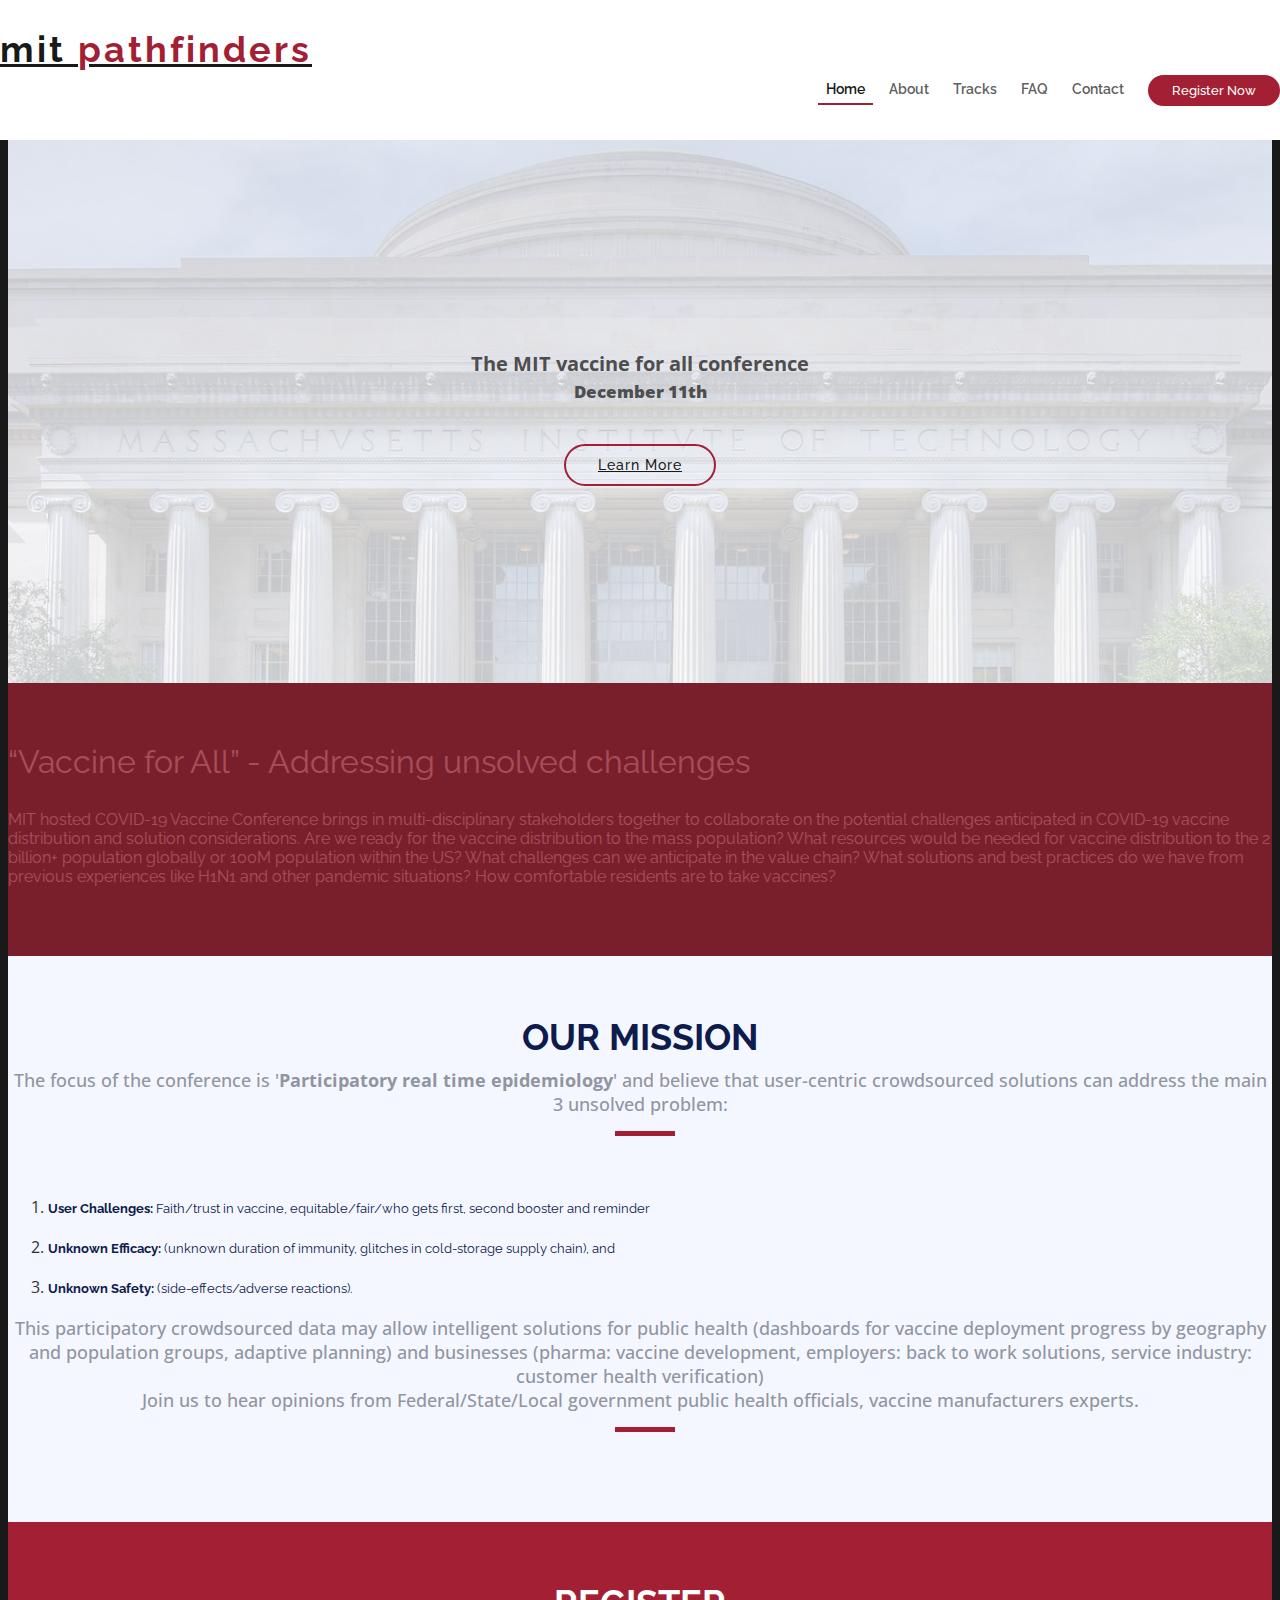
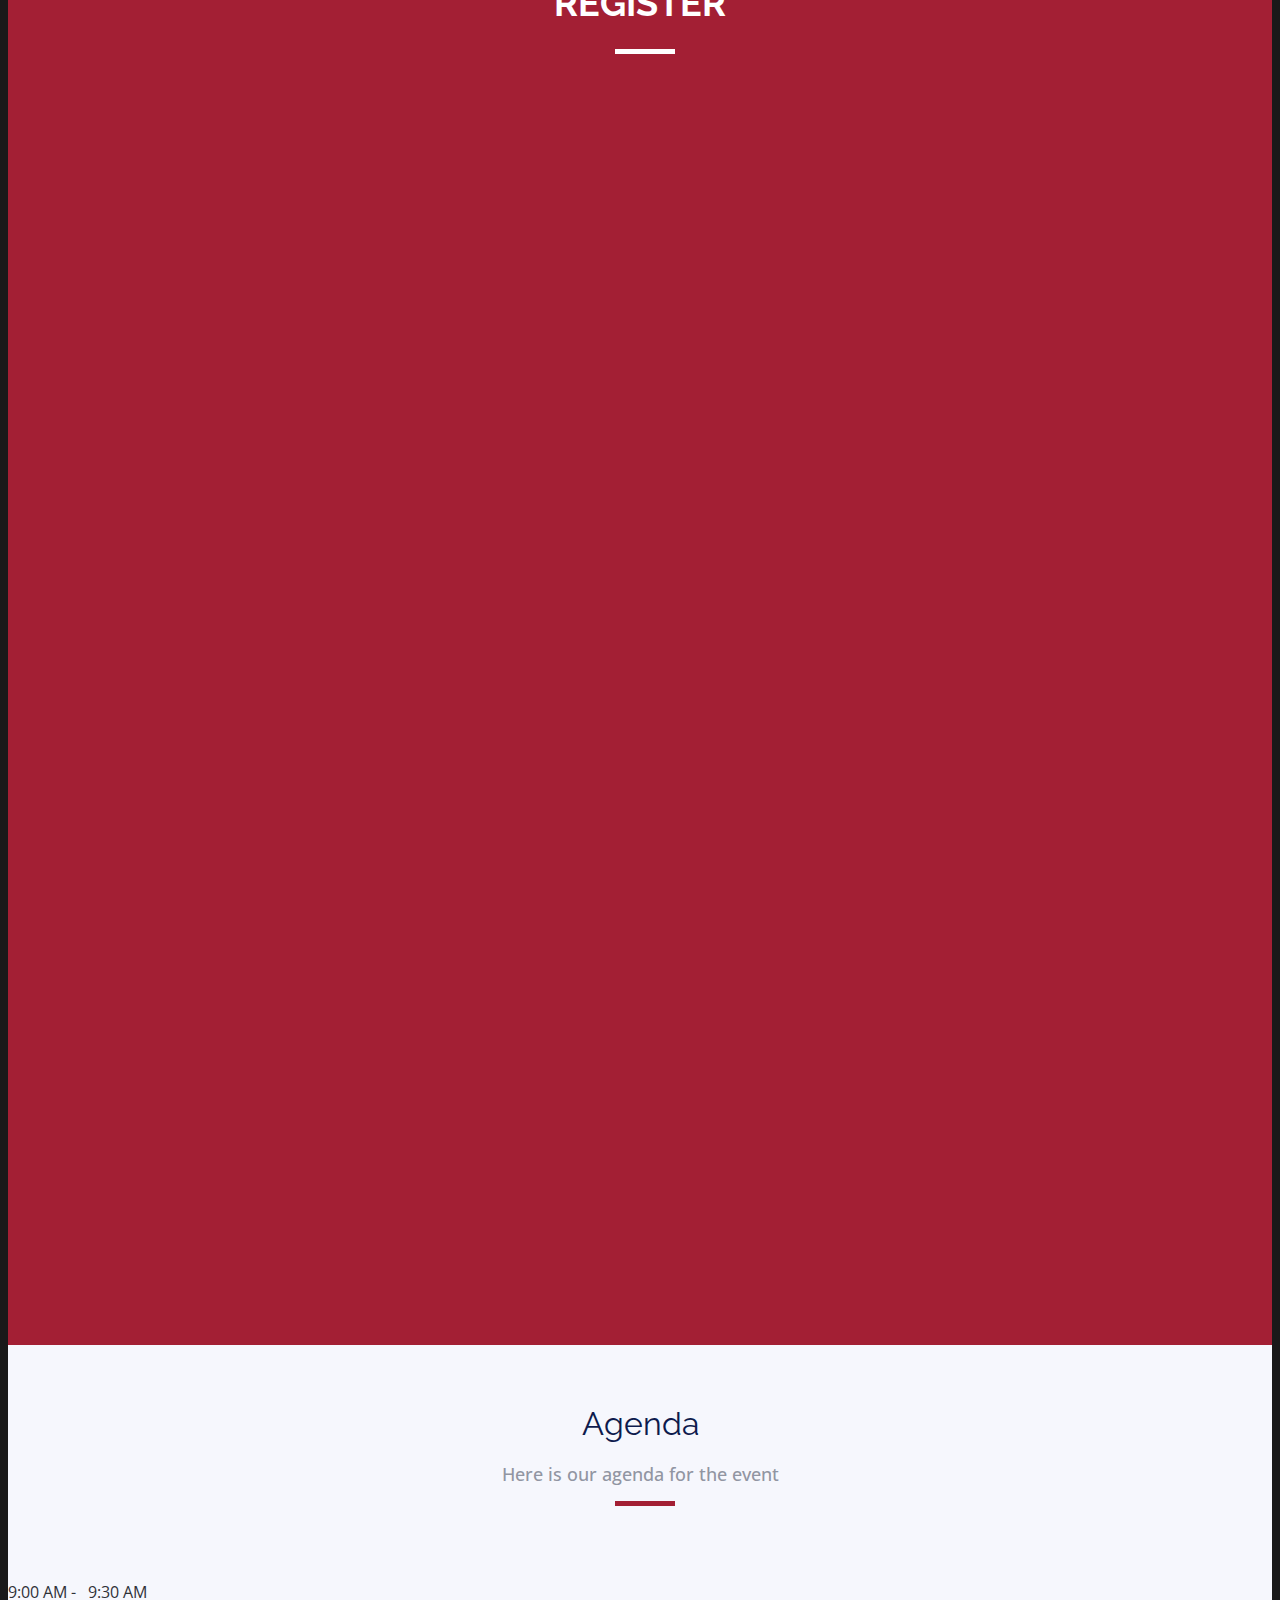
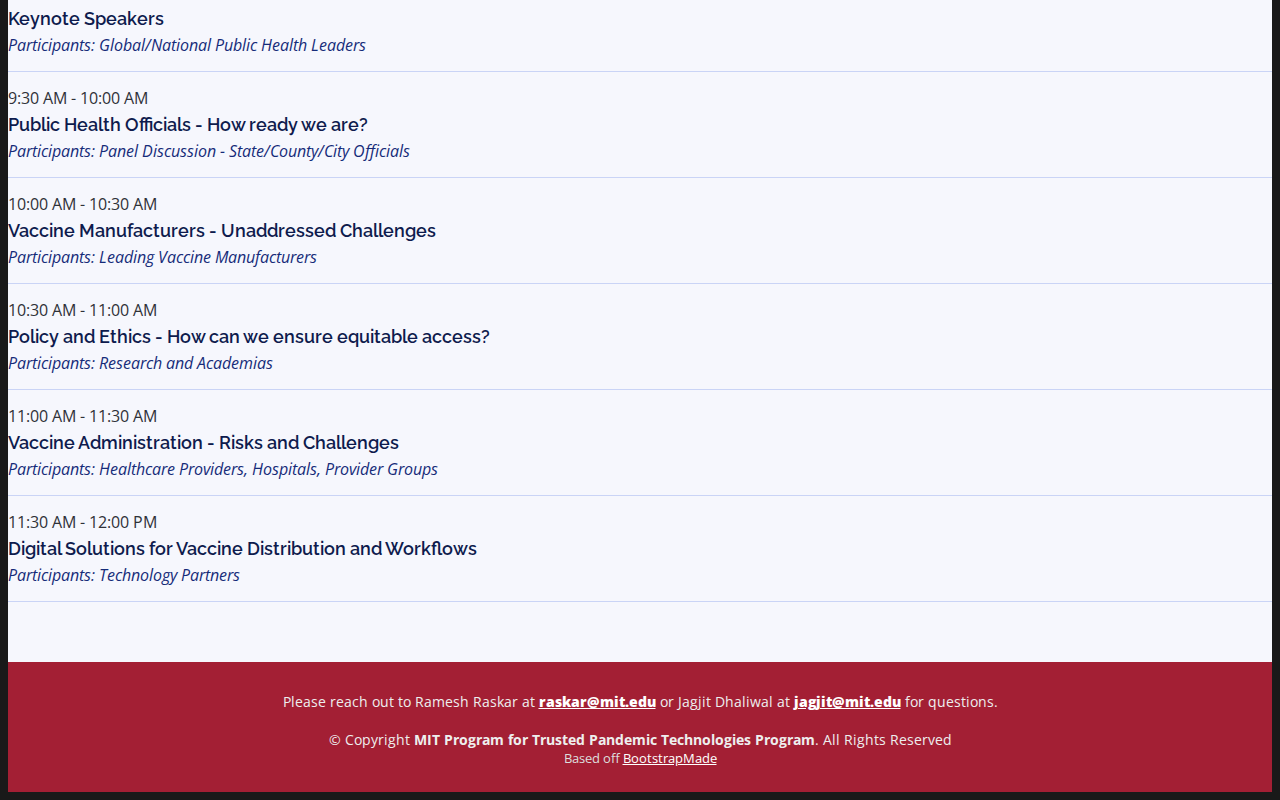
==== commit cfec3f05: "changes" ====
--- a/conference.html
+++ b/conference.html
@@ -1,4 +1,4 @@
-  <!DOCTYPE html>
+<!DOCTYPE html>
 <html lang="en">
 
 <head>
@@ -125,20 +125,16 @@
     <div class="container" data-aos="zoom-in">
       <div class="section-header-inv">
         <h2>Register</h2>
-        <!-- <p>Join our Slack!</p> -->
-        <!-- <p>Please read our <a style="color:white; text-decoration: underline;" href="rules.html">Eligibility & Rules</a> before registering for the competition.</p> -->
       </div>
       <center>
-        <h1 style="width: 80%; color: white">
-          On December 11th, 2020!
-        </h1>
-        <p style="width: 80%">
-          9:00 AM - 12:00 Noon
+        <p style="font-size: 20px; width: 80%">
+          Registration for the MIT-hosted COVID-19 Vaccine Conference is available to <b>anyone</b>. Join us to hear opinions from Federal/State/Local government public health officials, vaccine manufacturers and experts.
+          <br><br>Register now through the Google Forms, or click the button below.
         </p>
-        <button type="button" onclick="window.open('slack.html')">Join the Slack</button></center>
+        <button type="button" onclick="window.open('register.html')">Register Now!</button></center><br>
       </center>
-      
-
+      <div id="googleForm">
+        <iframe src="https://docs.google.com/forms/d/e/1FAIpQLSfQTv0EotgmowjGnRIZxoxyir0w3kTcf3b0YaZ3Mlyr7vgXew/viewform?embedded=true" width="640" height="941" frameborder="0" marginheight="0" marginwidth="0">Loading…</iframe>      </div>
     </div>
   </section><!-- End Register Section -->
 
@@ -146,69 +142,67 @@
   <section id="schedule" class="section-with-bg">
     <div class="container" data-aos="fade-up">
       <div class="section-header">
-        <h1>Event Schedule</h2>
-        <p>Here is our event schedule</p>
-      </div>
-      <h3 class="sub-heading">Voluptatem nulla veniam soluta et corrupti consequatur neque eveniet officia. Eius
-        necessitatibus voluptatem quis labore perspiciatis quia.</h3>
+        <center><h1>Agenda</h1></center>
+        <p>Here is our agenda for the event</p>
+      </div>
       <div class="tab-content row justify-content-center" data-aos="fade-up" data-aos-delay="200">
         <!-- Schdule Day 1  -->
         <div role="tabpanel" class="col-lg-9 tab-pane fade show active" id="day-1">
           <div class="row schedule-item">
-            <div class="col-md-2"><time>9:00 AM - 9:30 AM</time></div>
+            <div class="col-md-2"><time>9:00 AM -  &nbsp 9:30 AM</time></div>
             <div class="col-md-10">
               <h4>Keynote Speakers</h4>
-              <p>Global/National Public Health Leaders</p>
+              <p>Participants: Global/National Public Health Leaders</p>
             </div>
           </div>
           <div class="row schedule-item">
             <div class="col-md-2"><time>9:30 AM - 10:00 AM</time></div>
             <div class="col-md-10">
-              <div class="speaker">
+              <!--<div class="speaker">
                 <img src="assets/img/speakers/1.jpg" alt="Brenden Legros">
-              </div>
+              </div>-->
               <h4>Public Health Officials - How ready we are?</h4>
-              <p>Panel Discussion - State/County/City Officials</p>
+              <p>Participants: Panel Discussion - State/County/City Officials</p>
             </div>
           </div>
           <div class="row schedule-item">
             <div class="col-md-2"><time>10:00 AM - 10:30 AM</time></div>
             <div class="col-md-10">
-              <div class="speaker">
+              <!--<div class="speaker">
                 <img src="assets/img/speakers/2.jpg" alt="Hubert Hirthe">
-              </div>
+              </div>-->
               <h4>Vaccine Manufacturers - Unaddressed Challenges</h4>
-              <p>Leading Vaccine Manufacturers</p>
+              <p>Participants: Leading Vaccine Manufacturers</p>
             </div>
           </div>
           <div class="row schedule-item">
             <div class="col-md-2"><time>10:30 AM - 11:00 AM</time></div>
             <div class="col-md-10">
-              <div class="speaker">
+              <!--<div class="speaker">
                 <img src="assets/img/speakers/3.jpg" alt="Cole Emmerich">
-              </div>
-              <h4>Policy & Ethics - How can we ensure equitable access?</h4>
-              <p>Research and Academias</p>
+              </div>-->
+              <h4>Policy and Ethics - How can we ensure equitable access?</h4>
+              <p>Participants: Research and Academias</p>
             </div>
           </div>
           <div class="row schedule-item">
             <div class="col-md-2"><time>11:00 AM - 11:30 AM</time></div>
             <div class="col-md-10">
-              <div class="speaker">
+              <!--<div class="speaker">
                 <img src="assets/img/speakers/4.jpg" alt="Jack Christiansen">
-              </div>
-              <h4>Vaccine Administration - Risks & Challenges</h4>
-              <p>Healthcare Providers, Hospitals, Provider Groups</p>
-            </div>
-          </div>
-          <div class="row schedule-item">
-            <div class="col-md-2"><time>11:30 AM - 12:00 Noon</time></div>
-            <div class="col-md-10">
-              <div class="speaker">
+              </div>-->
+              <h4>Vaccine Administration - Risks and Challenges</h4>
+              <p>Participants: Healthcare Providers, Hospitals, Provider Groups</p>
+            </div>
+          </div>
+          <div class="row schedule-item">
+            <div class="col-md-2"><time>11:30 AM - 12:00 PM</time></div>
+            <div class="col-md-10">
+              <!--<div class="speaker">
                 <img src="assets/img/speakers/5.jpg" alt="Alejandrin Littel">
-              </div>
+              </div>-->
               <h4>Digital Solutions for Vaccine Distribution and Workflows</h4>
-              <p>Technology Partners</p>
+              <p>Participants: Technology Partners</p>
             </div>
           </div>
         </div>
@@ -218,7 +212,7 @@
   </section>
   <!-- End Schedule Section -->
 
-  <!-- =======  F.A.Q Section ======= -->
+  <!-- =======  F.A.Q Section =======
   <section id="faq">
 
     <div class="container" data-aos="fade-up">
@@ -232,25 +226,15 @@
           <ul id="faq-list">
 
             <li>
-              <a data-toggle="collapse" class="collapsed" href="#faq1">Do I need to know how to code? <i class="fa fa-minus-circle"></i></a>
+              <a data-toggle="collapse" class="collapsed" href="#faq1">Who is allowed to participate? <i class="fa fa-minus-circle"></i></a>
               <div id="faq1" class="collapse" data-parent="#faq-list">
                 <p>
-                  No! The essay track doesn't require programming experience. Most tasks in open-source track do involve coding, so if you don't have any previous experience, remember that this event is a GREAT opportunity to learn!
+                  This event is targeted towards: multi-disciplinary stakeholders. This event is available to <b>everyone</b>! Feel free to share this event with family and friends 
                 </p>
               </div>
             </li>
-
-            <!-- <li>
-              <a data-toggle="collapse" href="#faq2" class="collapsed">How do the organizers pick the tasks?<i class="fa fa-minus-circle"></i></a>
-              <div id="faq2" class="collapse" data-parent="#faq-list">
-                <p>
-                  The tasks were chosen to serve the real time needs of the organization. Thus, your efforts during the competition will directly contribute to the success of PathCheck’s mission to reopen society. 
-                </p>
-              </div>
-            </li> -->
-
             <li>
-              <a data-toggle="collapse" href="#faq3" class="collapsed">I will be turning 13 after the beginning of the event, can I still participate? <i class="fa fa-minus-circle"></i></a>
+              <a data-toggle="collapse" href="#faq3" class="collapsed">Is there an age limit? <i class="fa fa-minus-circle"></i></a>
               <div id="faq3" class="collapse" data-parent="#faq-list">
                 <p>
                   Unfortunately, we are only allowing participants who are within the eligible age range on the day of the event. 
@@ -259,404 +243,32 @@
             </li>
 
             <li>
-              <a data-toggle="collapse" href="#faq4" class="collapsed">Do I get a certificate? <i class="fa fa-minus-circle"></i></a>
+              <a data-toggle="collapse" href="#faq4" class="collapsed">What platform will the event be hosted on?<i class="fa fa-minus-circle"></i></a>
               <div id="faq4" class="collapse" data-parent="#faq-list">
                 <p>
                   Professor Ramesh Raskar will be signing digital certificates for students who complete more than a certain amount of tasks.
                 </p>
               </div>
             </li>
-
-            <li>
-              <a data-toggle="collapse" href="#faq5" class="collapsed">What if I need help with my task? <i class="fa fa-minus-circle"></i></a>
-              <div id="faq5" class="collapse" data-parent="#faq-list">
-                <p>
-                  Don't worry! We'll have professional mentors to guide you through your tasks.
-                </p>
-              </div>
-            </li>
-
-            <li>
-              <a data-toggle="collapse" href="#faq6" class="collapsed">I'm in college, can I participate? <i class="fa fa-minus-circle"></i></a>
-              <div id="faq6" class="collapse" data-parent="#faq-list">
-                <p>
-                  If your age is 13-18, you can participate in both the essay and open-source track! If you are older than 18, you can participate in the open-source track, but not in the essay track.
-                </p>
-              </div>
-            </li>
           </ul>
           <br>
-          <center>Have any other questions? Email us at <a href="mailto:pathfindersevent@gmail.com">pathfindersevent@gmail.com</a>!</center>
+          <center>Have any other questions? Email Professor Ramesh Raskar at <a href="mailto:raskar@mit.edu">raskar@mit.edu</a> or Jagjit Dhaliwal at <a href="mailto:jagjit@mit.edu">jagjit@mit.edu</a>!</center>
         </div>
       </div>
 
     </div>
 
   </section><!-- End  F.A.Q Section -->
-
-
-    <!-- <section id="prizes">
-      <div class="container" data-aos="fade-up">
-        <div class="section-header-inv">
-          <h2>Prizes</h2>
-          <p>For each track division, the below prizes will be awarded.</p>
-        </div>
-        <div class="row">
-          <div class="col-lg-4">
-            <img src="assets/img/first-medal.svg" class="medal" />
-            <h3 id="prize-title">1st Place</h3>
-            <div class="underline"></div>
-            <p class="prize-desc">
-              • <b>$250</b> Cash Prize<br>
-              • MIT Pathfinders <b>T-Shirt</b><br>         
-              • Amazon <b>Kindle</b><br>
-              • Recognition on <b>MIT</b> Site<br>  
-              • PathCheck Foundation <b>Swag</b><br> 
-            </p>
-          </div>
-          <div id="second" class="col-lg-4">
-            <img src="assets/img/second-medal.svg" class="medal" />
-            <h3 id="prize-title">2nd Place</h3>
-            <div class="underline"></div>
-            <p class="prize-desc">
-              • <b>$150</b> Cash Prize<br>
-              • MIT Pathfinders <b>T-Shirt</b><br>
-              • Recognition on <b>MIT</b> Site<br>  
-              • PathCheck Foundation <b>Swag</b><br> 
-            </p>
-          </div>
-          <div id="second" class="col-lg-4">
-            <img src="assets/img/third-medal.svg" class="medal" />
-            <h3 id="prize-title">3rd Place</h3>
-            <div class="underline"></div>
-            <p class="prize-desc">
-              • <b>$100</b> Cash Prize<br>
-              • MIT Pathfinders <b>T-Shirt</b><br>
-              • Recognition on <b>MIT</b> Site<br>
-            </p>
-          </div>
-        </div>
-        <br>
-        <br>
-        <p style="text-align: center;">In addition, every participant will receive a digital certificate from MIT Pathfinders.</p>
-      </div>
-    </section> -->
-
- 
-    <!-- ======= Register Section ======= -->
-<!-- 
-    <section id="register">
-      <div class="container" data-aos="zoom-in">
-        <div class="section-header-inv">
-          <h2>Register</h2>
-          <p>Join our Slack!</p> -->
-          <!-- <p>Please read our <a style="color:white; text-decoration: underline;" href="rules.html">Eligibility & Rules</a> before registering for the competition.</p>
-        </div>
-        <center>
-          <p style="width: 80%">
-            We'll have a registration form set up soon, but in the meantime, join the Slack to get connected with the community!
-          </p>
-          <button type="button" onclick="window.open('slack.html')">Join the Slack</button></center>
-        </center>
-        
-
-      </div>
-    </section> -->
-    <!-- End Register Section -->
-  
-    <!-- =======  F.A.Q Section ======= -->
-    <!-- <section id="faq">
-
-      <div class="container" data-aos="fade-up">
-
-        <div class="section-header">
-          <h2>F.A.Q </h2>
-        </div>
-
-        <div class="row justify-content-center" data-aos="fade-up" data-aos-delay="100">
-          <div class="col-lg-9">
-            <ul id="faq-list">
-
-              <li>
-                <a data-toggle="collapse" class="collapsed" href="#faq1">Do I need to know how to code? <i class="fa fa-minus-circle"></i></a>
-                <div id="faq1" class="collapse" data-parent="#faq-list">
-                  <p>
-                    No! The essay track doesn't require programming experience. Most tasks in open-source track do involve coding, so if you don't have any previous experience, remember that this event is a GREAT opportunity to learn!
-                  </p>
-                </div>
-              </li>
-
-              <li>
-                <a data-toggle="collapse" href="#faq2" class="collapsed">How do the organizers pick the tasks?<i class="fa fa-minus-circle"></i></a>
-                <div id="faq2" class="collapse" data-parent="#faq-list">
-                  <p>
-                    The tasks were chosen to serve the real time needs of the organization. Thus, your efforts during the competition will directly contribute to the success of PathCheck’s mission to reopen society. 
-                  </p>
-                </div>
-              </li>
-
-              <li>
-                <a data-toggle="collapse" href="#faq3" class="collapsed">I will be turning 13 after the beginning of the event, can I still participate? <i class="fa fa-minus-circle"></i></a>
-                <div id="faq3" class="collapse" data-parent="#faq-list">
-                  <p>
-                    Unfortunately, we are only allowing participants who are within the eligible age range on the day of the event. 
-                  </p>
-                </div>
-              </li>
-
-              <li>
-                <a data-toggle="collapse" href="#faq4" class="collapsed">Do I get a certificate? <i class="fa fa-minus-circle"></i></a>
-                <div id="faq4" class="collapse" data-parent="#faq-list">
-                  <p>
-                    Professor Ramesh Raskar will be signing digital certificates for students who complete more than a certain amount of tasks.
-                  </p>
-                </div>
-              </li>
-
-              <li>
-                <a data-toggle="collapse" href="#faq5" class="collapsed">What if I need help with my task? <i class="fa fa-minus-circle"></i></a>
-                <div id="faq5" class="collapse" data-parent="#faq-list">
-                  <p>
-                    Don't worry! We'll have professional mentors to guide you through your tasks.
-                  </p>
-                </div>
-              </li>
-
-              <li>
-                <a data-toggle="collapse" href="#faq6" class="collapsed">I'm in college, can I participate? <i class="fa fa-minus-circle"></i></a>
-                <div id="faq6" class="collapse" data-parent="#faq-list">
-                  <p>
-                    If your age is 13-18, you can participate in both the essay and open-source track! If you are older than 18, you can participate in the open-source track, but not in the essay track.
-                  </p>
-                </div>
-              </li>
-            </ul>
-            <br>
-            <center>Have any other questions? Email us at <a href="mailto:pathfindersevent@gmail.com">pathfindersevent@gmail.com</a>!</center>
-          </div>
-        </div>
-
-      </div>
-    </section> -->
-    <!-- End  F.A.Q Section -->
-    
-
-    <!-- ======= Speakers Section ======= -->
-    <!-- <section id="speakers">
-      <div class="container" data-aos="fade-up">
-        <div class="section-header">
-          <h2>Speakers</h2>
-          <p>Interested in speaking? Shoot us an email at <a href="mailto:pathfindersevent@gmail.com">pathfindersevent@gmail.com</a>!</p>
-        </div> -->
-
-        <!-- <div class="row">
-          <div class="col-lg-4 col-md-6">
-            <div class="speaker" data-aos="fade-up" data-aos-delay="100">
-              <img src="assets/img/speakers/1.jpg" alt="Speaker 1" class="img-fluid">
-              <div class="details">
-                <h3><a href="speaker-details.html">Brenden Legros</a></h3>
-                <p>Quas alias incidunt</p>
-                <div class="social">
-                  <a href=""><i class="fa fa-twitter"></i></a>
-                  <a href=""><i class="fa fa-facebook"></i></a>
-                  <a href=""><i class="fa fa-google-plus"></i></a>
-                  <a href=""><i class="fa fa-linkedin"></i></a>
-                </div>
-              </div>
-            </div>
-          </div>
-          <div class="col-lg-4 col-md-6">
-            <div class="speaker" data-aos="fade-up" data-aos-delay="200">
-              <img src="assets/img/speakers/2.jpg" alt="Speaker 2" class="img-fluid">
-              <div class="details">
-                <h3><a href="speaker-details.html">Hubert Hirthe</a></h3>
-                <p>Consequuntur odio aut</p>
-                <div class="social">
-                  <a href=""><i class="fa fa-twitter"></i></a>
-                  <a href=""><i class="fa fa-facebook"></i></a>
-                  <a href=""><i class="fa fa-google-plus"></i></a>
-                  <a href=""><i class="fa fa-linkedin"></i></a>
-                </div>
-              </div>
-            </div>
-          </div>
-          <div class="col-lg-4 col-md-6">
-            <div class="speaker" data-aos="fade-up" data-aos-delay="300">
-              <img src="assets/img/speakers/3.jpg" alt="Speaker 3" class="img-fluid">
-              <div class="details">
-                <h3><a href="speaker-details.html">Cole Emmerich</a></h3>
-                <p>Fugiat laborum et</p>
-                <div class="social">
-                  <a href=""><i class="fa fa-twitter"></i></a>
-                  <a href=""><i class="fa fa-facebook"></i></a>
-                  <a href=""><i class="fa fa-google-plus"></i></a>
-                  <a href=""><i class="fa fa-linkedin"></i></a>
-                </div>
-              </div>
-            </div>
-          </div>
-          <div class="col-lg-4 col-md-6">
-            <div class="speaker" data-aos="fade-up" data-aos-delay="100">
-              <img src="assets/img/speakers/4.jpg" alt="Speaker 4" class="img-fluid">
-              <div class="details">
-                <h3><a href="speaker-details.html">Jack Christiansen</a></h3>
-                <p>Debitis iure vero</p>
-                <div class="social">
-                  <a href=""><i class="fa fa-twitter"></i></a>
-                  <a href=""><i class="fa fa-facebook"></i></a>
-                  <a href=""><i class="fa fa-google-plus"></i></a>
-                  <a href=""><i class="fa fa-linkedin"></i></a>
-                </div>
-              </div>
-            </div>
-          </div>
-          <div class="col-lg-4 col-md-6">
-            <div class="speaker" data-aos="fade-up" data-aos-delay="200">
-              <img src="assets/img/speakers/5.jpg" alt="Speaker 5" class="img-fluid">
-              <div class="details">
-                <h3><a href="speaker-details.html">Alejandrin Littel</a></h3>
-                <p>Qui molestiae natus</p>
-                <div class="social">
-                  <a href=""><i class="fa fa-twitter"></i></a>
-                  <a href=""><i class="fa fa-facebook"></i></a>
-                  <a href=""><i class="fa fa-google-plus"></i></a>
-                  <a href=""><i class="fa fa-linkedin"></i></a>
-                </div>
-              </div>
-            </div>
-          </div>
-          <div class="col-lg-4 col-md-6">
-            <div class="speaker" data-aos="fade-up" data-aos-delay="300">
-              <img src="assets/img/speakers/6.jpg" alt="Speaker 6" class="img-fluid">
-              <div class="details">
-                <h3><a href="speaker-details.html">Willow Trantow</a></h3>
-                <p>Non autem dicta</p>
-                <div class="social">
-                  <a href=""><i class="fa fa-twitter"></i></a>
-                  <a href=""><i class="fa fa-facebook"></i></a>
-                  <a href=""><i class="fa fa-google-plus"></i></a>
-                  <a href=""><i class="fa fa-linkedin"></i></a>
-                </div>
-              </div>
-            </div>
-          </div> -->
-        </div>
-      </div>
-
-    </section><!-- End Speakers Section -->
-    <!-- ======= Supporters Section ======= -->
-    <!-- <section id="supporters" class="section-with-bg">
-      <div class="container" data-aos="fade-up">
-        <div class="section-header">
-          <h2>Sponsors</h2>
-        </div>
-        <div class="row no-gutters supporters-wrap clearfix" data-aos="zoom-in" data-aos-delay="100">
-          <div class="col-lg-3 col-md-4 col-xs-6">
-            <div class="supporter-logo">
-              <img src="assets/img/supporters/1.png" class="img-fluid" alt="">
-            </div>
-          </div>
-          <div class="col-lg-3 col-md-4 col-xs-6">
-            <div class="supporter-logo">
-              <img src="assets/img/supporters/2.png" class="img-fluid" alt="">
-            </div>
-          </div>
-          <div class="col-lg-3 col-md-4 col-xs-6">
-            <div class="supporter-logo">
-              <img src="assets/img/supporters/3.png" class="img-fluid" alt="">
-            </div>
-          </div>
-          <div class="col-lg-3 col-md-4 col-xs-6">
-            <div class="supporter-logo">
-              <img src="assets/img/supporters/4.png" class="img-fluid" alt="">
-            </div>
-          </div>
-          <!-- <div class="col-lg-3 col-md-4 col-xs-6">
-            <div class="supporter-logo">
-              <img src="assets/img/supporters/5.png" class="img-fluid" alt="">
-            </div>
-          </div>
-          <div class="col-lg-3 col-md-4 col-xs-6">
-            <div class="supporter-logo">
-              <img src="assets/img/supporters/6.png" class="img-fluid" alt="">
-            </div>
-          </div>
-          <div class="col-lg-3 col-md-4 col-xs-6">
-            <div class="supporter-logo">
-              <img src="assets/img/supporters/7.png" class="img-fluid" alt="">
-            </div>
-          </div>
-          <div class="col-lg-3 col-md-4 col-xs-6">
-            <div class="supporter-logo">
-              <img src="assets/img/supporters/8.png" class="img-fluid" alt="">
-            </div>
-          </div>
-        </div>
-        <center>Interested in sponsoring us? Check out our <a href="assets/prospectus.pdf">prospectus</a>, and then send us an <a href="mailto:pathfindersevent@gmail.com?subject=I would like to sponsor MIT Pathfinders">email</a>!</center>
-      </div>
-    </section> -->
-    
-    <!-- End Sponsors Section -->
-
   </main><!-- End #main -->
 
   <!-- ======= Footer ======= -->
   <footer id="footer">
-    <div class="footer-top">
-      <div class="container">
-        <div class="row">
-
-          <div class="col-lg-3 col-md-6 footer-info">
-            <img src="assets/img/logo.png" alt="TheEvenet" style="height:4em">
-            <p><b>Organizing Committee:</b> Ananya Gangavarapu, Sheshank Shankar, Aryan Mahindra, Mikhail Dmitrienko, Veni Dole, Rohan Iyer, Tejal Dahake, Aabhas Senapati, Nathan Yap<br>
-            <b>Advisory Committee:</b> Poonam Patil, Ramesh Raskar, Abhishek Singh, Khahlil Louisy, Francesco Benedetti</p>
-          </div>
-
-          <div class="col-lg-3 col-md-6 footer-links">
-            <h4>Useful Links</h4>
-            <ul>
-              <li><i class="fa fa-angle-right"></i> <a href="#">Home</a></li>
-              <li><i class="fa fa-angle-right"></i> <a href="#about">About</a></li>
-              <li><i class="fa fa-angle-right"></i> <a href="#tracks">Tracks</a></li>
-              <li><i class="fa fa-angle-right"></i> <a href="#prizes">Prizes</a></li>
-              <li><i class="fa fa-angle-right"></i> <a href="#faq">FAQ</a></li>
-            </ul>
-          </div>
-
-          <div class="col-lg-3 col-md-6 footer-links">
-            <h4>Useful Links</h4>
-            <ul>
-              <li><i class="fa fa-angle-right"></i> <a href="#sponsors">Sponsors</a></li>
-              <li><i class="fa fa-angle-right"></i> <a href="#tracks">Eligibility & Rules</a></li>
-              <li><i class="fa fa-angle-right"></i> <a href="#register">Register Now</a></li>
-              <li><i class="fa fa-angle-right"></i> <a href="tos.html">Terms of service</a></li>
-              <li><i class="fa fa-angle-right"></i> <a href="privacy.html">Privacy policy</a></li>
-            </ul>
-          </div>
-
-          <div class="col-lg-3 col-md-6 footer-contact">
-            <h4>Contact Us</h4>
-            <p>
-              <strong>Email:</strong> pathfindersevent@gmail.com<br>
-            </p>
-
-            <!-- <div class="social-links">
-              <a href="https://twitter.com/PathCheck_fnd" class="twitter"><i class="fa fa-twitter"></i></a>
-              <a href="https://www.facebook.com/PathCheck/" class="facebook"><i class="fa fa-facebook"></i></a>
-              <a href="https://www.instagram.com/pathcheck/?hl=en" class="instagram"><i class="fa fa-instagram"></i></a>
-              <a href="https://www.youtube.com/channel/UCNoELeOfe_kGiVmus0HYANA" class="instagram"><i class="fa fa-youtube"></i></a>
-              <a href="https://www.linkedin.com/company/safepaths/" class="linkedin"><i class="fa fa-linkedin"></i></a>
-            </div> -->
-
-          </div>
-
-        </div>
-      </div>
-    </div>
 
     <div class="container">
+        
       <div class="copyright">
-        &copy; Copyright <strong>MIT PathFinders</strong>. All Rights Reserved
+        Please reach out to Ramesh Raskar at <a style="font-weight: 800; color: white; text-decoration: underline;" href="raskar@mit.edu">raskar@mit.edu</a> or Jagjit Dhaliwal at <a style="font-weight: 800; color: white; text-decoration: underline;" href="jagjit@mit.edu">jagjit@mit.edu</a> for questions.<br><br>
+        &copy; Copyright <strong>MIT Program for Trusted Pandemic Technologies Program</strong>. All Rights Reserved
       </div>
       <div class="credits">
         <!--
